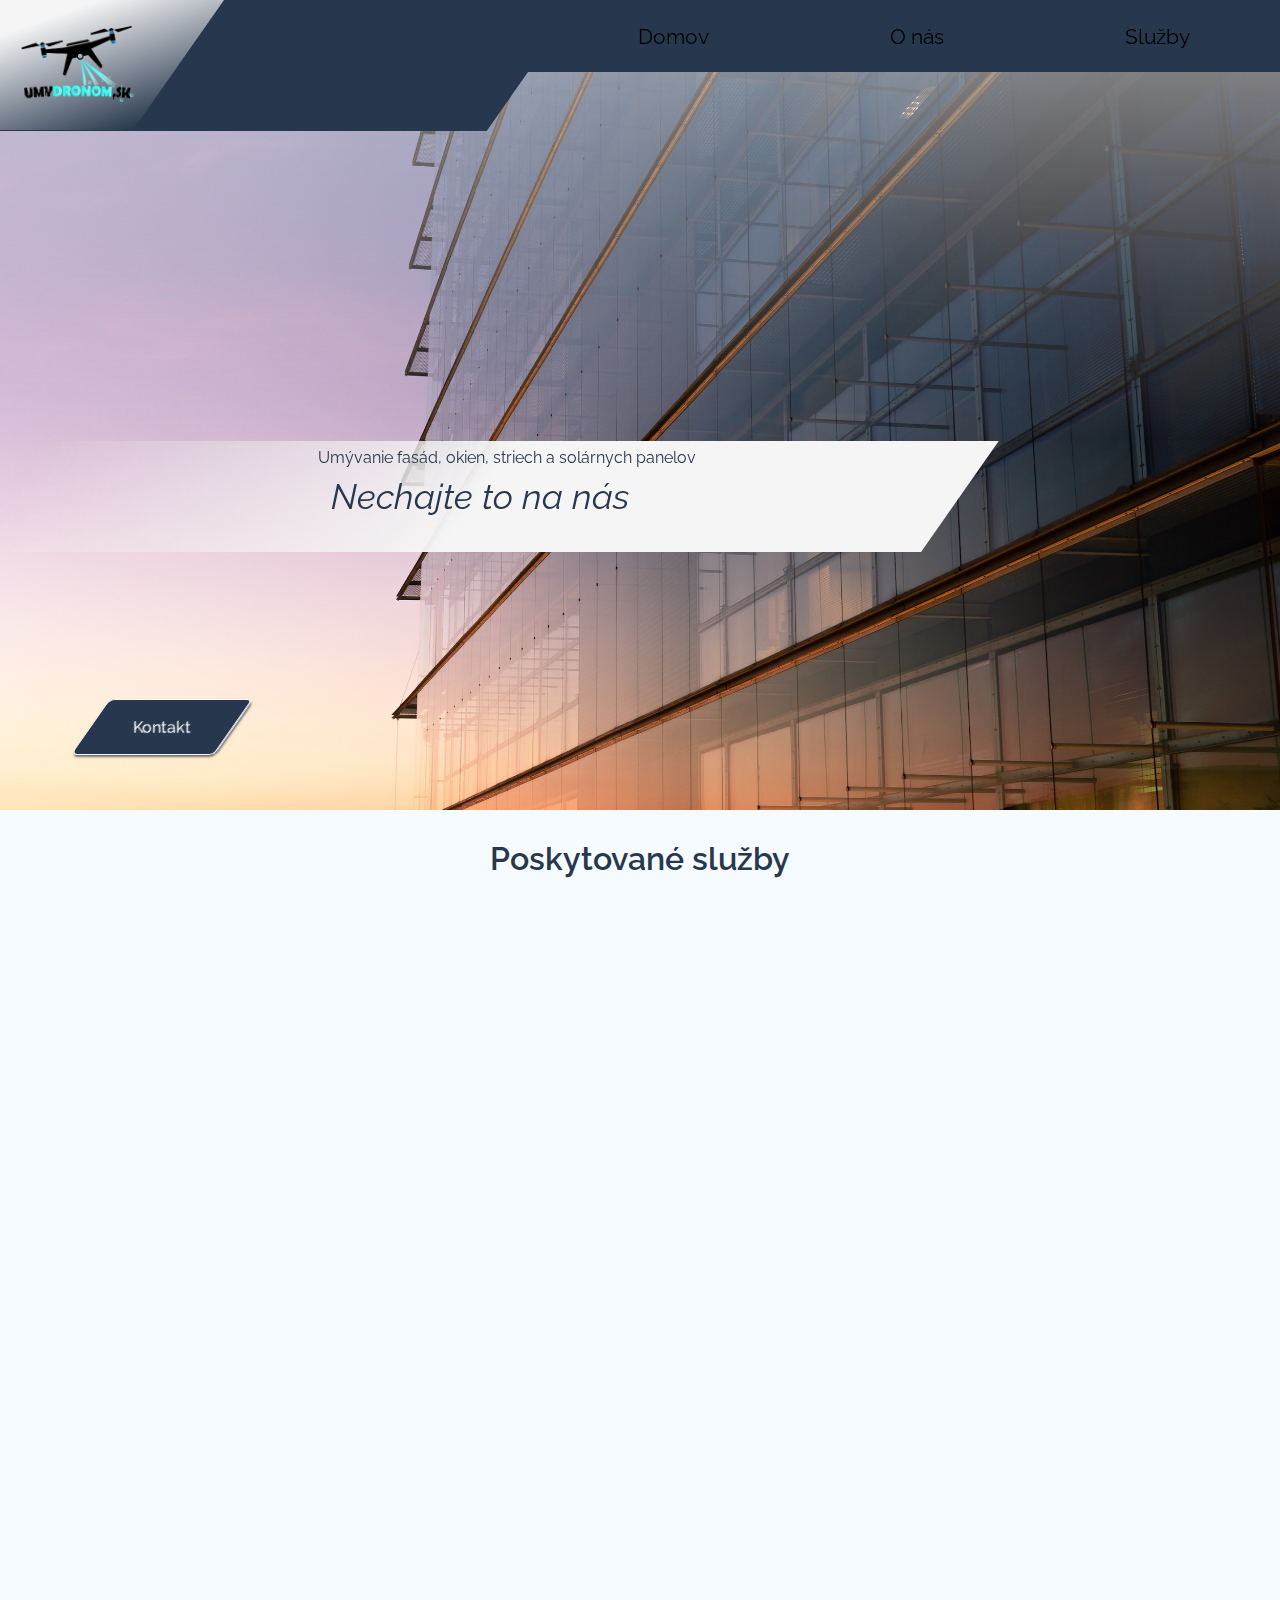
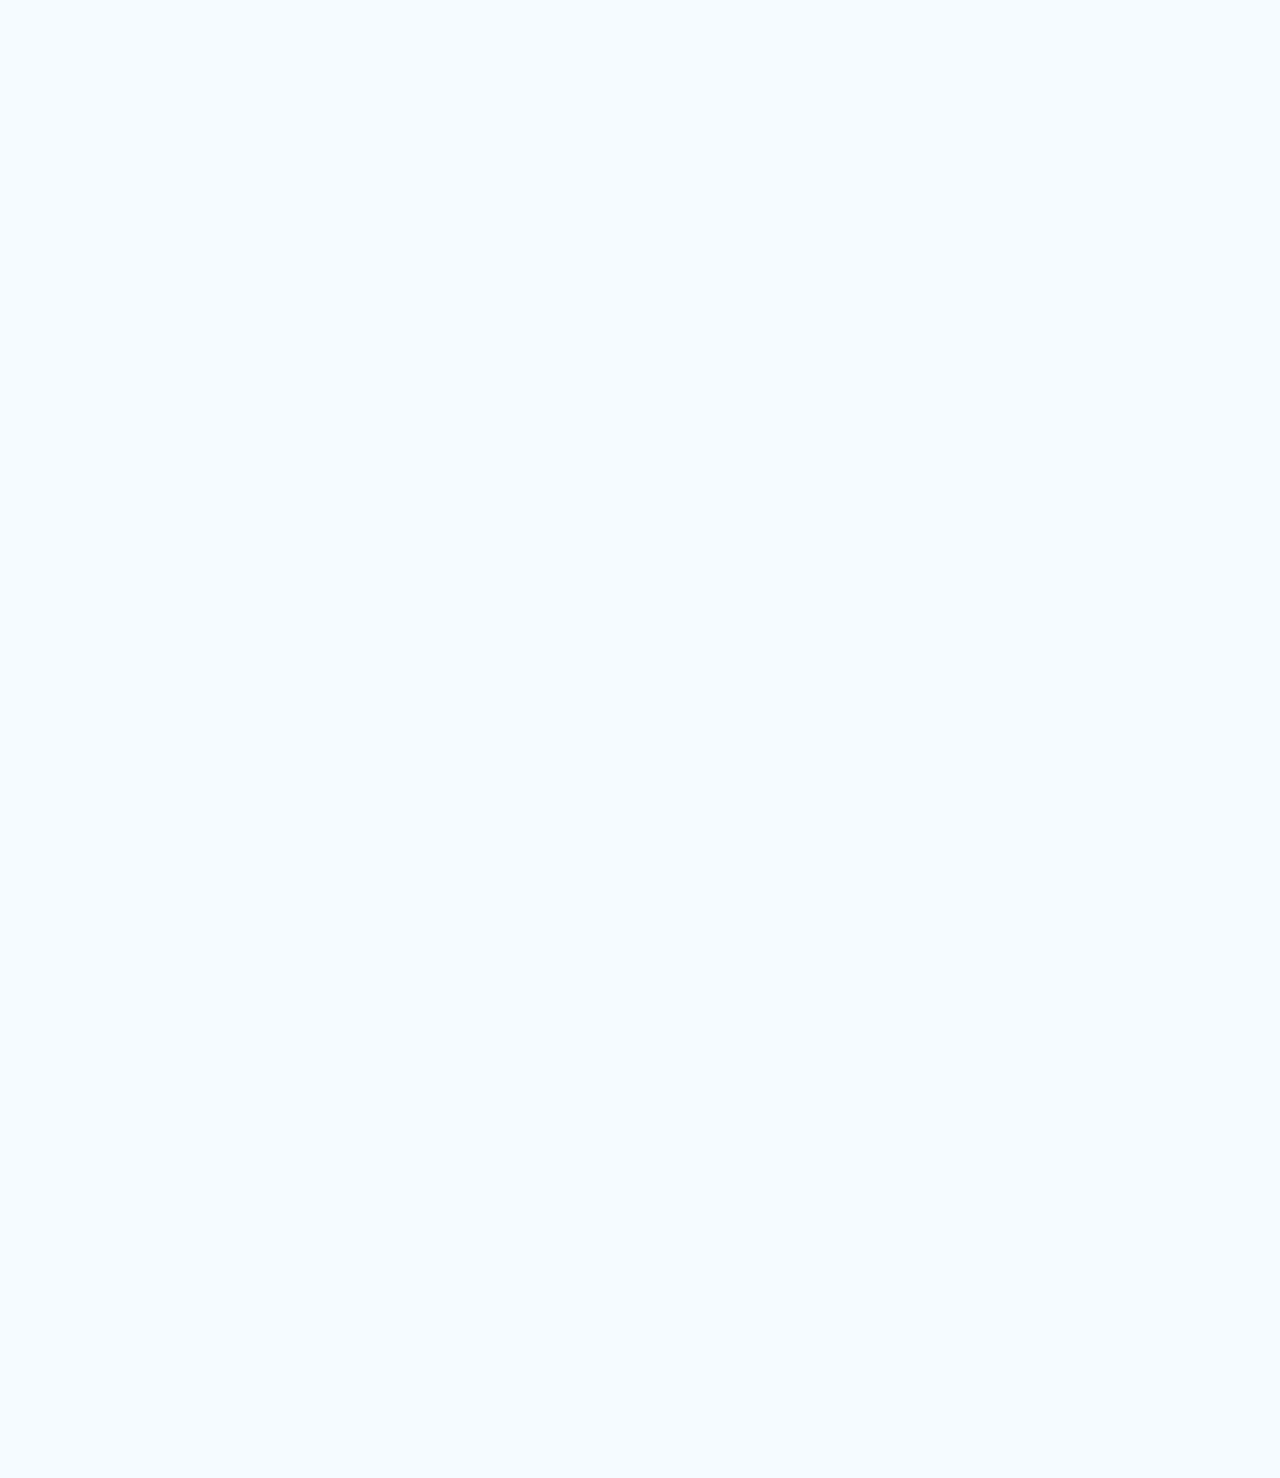
==== index.html @ 16853d34 "minor changes" ====
<!DOCTYPE html>
<html lang="en">
    <head>
        <!-- Google Tag Manager -->
        <script>
            (function (w, d, s, l, i) {
                w[l] = w[l] || [];
                w[l].push({
                    "gtm.start": new Date().getTime(),
                    event: "gtm.js",
                });
                var f = d.getElementsByTagName(s)[0],
                    j = d.createElement(s),
                    dl = l != "dataLayer" ? "&l=" + l : "";
                j.async = true;
                j.src = "https://www.googletagmanager.com/gtm.js?id=" + i + dl;
                f.parentNode.insertBefore(j, f);
            })(window, document, "script", "dataLayer", "GTM-W7JN4QQ9");
        </script>
        <!-- End Google Tag Manager -->

        <meta charset="UTF-8" />
        <meta
            name="viewport"
            content="width=device-width, initial-scale=1.0, viewport-fit=cover"
        />
        <meta name="author" content="Mykyno" />
        <meta name="description" content="The official umydronom.sk website" />
        <meta name="”format-detection”" content='”telephone"="no”' />
        <title>umydronom.sk</title>
        <link
            rel="icon"
            type="image/png"
            sizes="32x32"
            href="./Icons/favicon-32x32.png"
        />
        <link rel="stylesheet" href="styles/shared.prod.css" />
        <link rel="stylesheet" href="styles/main.prod.css" />
        <script src="js/main.js" defer></script>
    </head>

    <body>
        <!-- Google Tag Manager (noscript) -->
        <noscript
            ><iframe
                src="https://www.googletagmanager.com/ns.html?id=GTM-W7JN4QQ9"
                height="0"
                width="0"
                style="display: none; visibility: hidden"
            ></iframe
        ></noscript>
        <!-- End Google Tag Manager (noscript) -->

        <div class="backdrop"></div>
        <div class="mobile-nav">
            <ul class="mobile-nav__ul">
                <li>
                    <a class="active-script" href="index.html">Domov</a>
                </li>
                <li>
                    <a href="about.html">O nás</a>
                </li>
                <li>
                    <a href="services.html">Služby</a>
                </li>
            </ul>
        </div>

        <header class="header">
            <div class="header__line"></div>

            <a href="index.html" class="header__logo-container">
                <img
                    src="./Icons/umydronom-original-icon_500x323.png"
                    alt="Logo"
                    width="500"
                    height="323"
                />
            </a>

            <div class="header__nav-container">
                <div class="header__squeege-container">
                    <img
                        src="./Icons/squeege-icon_512x512.png"
                        alt="squeege animation"
                        width="512"
                        height="512"
                    />
                </div>

                <!-- Main navigation -->
                <nav class="header__nav">
                    <ul class="header__ul">
                        <li>
                            <a class="active-script" href="index.html">Domov</a>
                        </li>
                        <li>
                            <a href="about.html">O nás</a>
                        </li>
                        <li>
                            <a href="services.html">Služby</a>
                        </li>
                    </ul>
                </nav>

                <!-- Hamburger button -->
                <button
                    id="hb-btn"
                    class="hb-btn no-select"
                    onclick="openMobileNav(); openModal();"
                >
                    <span class="hb-btn__line"></span>
                    <span class="hb-btn__line"></span>
                    <span class="hb-btn__line"></span>
                </button>
            </div>
        </header>

        <section class="hero__container">
            <img
                src="./Images/hero-img_2200x1442.jpg"
                alt="Glass architecture"
                width="2200"
                height="1442"
            />

            <div class="hero__slogan">
                <span>Umývanie fasád, okien, striech a solárnych panelov</span>
                <p>Nechajte to na nás</p>
            </div>

            <button class="button button--hero" onclick="scrollToContact()">
                <p>Kontakt</p>
            </button>
        </section>

        <main>
            <section id="service" class="service__container">
                <p class="service__title service__title--main">
                    Poskytované služby
                </p>

                <div class="service__box">
                    <p class="service__title">Umývanie okien</p>
                    <img
                        class="service__icon"
                        src="./Icons/window-icon_512x512.png"
                        alt="Window icon"
                        width="512"
                        height="512"
                    />
                    <a
                        href="services.html#services-window"
                        class="service__description"
                    >
                        Viac &raquo;
                    </a>
                </div>

                <div class="breakup-line"></div>

                <div class="service__box">
                    <p class="service__title">Umývanie fasád</p>
                    <img
                        class="service__icon"
                        src="./Icons/office-icon_512x512.png"
                        alt="Building icon"
                        width="512"
                        height="512"
                    />
                    <a
                        href="services.html#services-facade"
                        class="service__description"
                        >Viac &raquo;</a
                    >
                </div>

                <div class="breakup-line"></div>

                <div class="service__box">
                    <p class="service__title">Umývanie striech</p>
                    <img
                        class="service__icon"
                        src="./Icons/roof_icon_512x512.png"
                        alt="Roof icon"
                        width="512"
                        height="512"
                    />
                    <a
                        href="services.html#services-roof"
                        class="service__description"
                        >Viac &raquo;</a
                    >
                </div>

                <div class="breakup-line"></div>

                <div class="service__box">
                    <p class="service__title">Umývanie solárnych panelov</p>
                    <img
                        class="service__icon"
                        src="./Icons/solar-panel_icon_512x512.png"
                        alt="Solar-panel icon"
                        width="512"
                        height="512"
                    />
                    <a
                        href="services.html#services-solar"
                        class="service__description"
                        >Viac &raquo;</a
                    >
                </div>
            </section>

            <section class="drone-washing">
                <p class="drone-washing__title">Umývanie dronom</p>
                <p class="drone-washing__description">
                    Doteraz bolo čistenie výškových okien a fasád vykonávané len
                    profesionálnymi upratovacími firmami, ktoré sa špecializujú
                    na zlaňovanie, skylifty a pre menšie budovy majú
                    implementované drahé lešenia alebo používajú výložníky alebo
                    iné zdvíhacie zariadenia.

                    <br />
                    <br />

                    S inováciou a vývojom tohto riešenia pomocou dronov sa
                    eliminuje potreba zlaňovania s lanovým prístupom a výťahmi,
                    čo z neho robí bezpečnejšie, efektívnejšie a nákladovo
                    prijatelnejšie riešenie ako tradičné metódy.
                </p>
            </section>

            <section class="drone-washing-advantages">
                <p class="drone-washing-advantages__title">
                    Výhody použitia pracovného dronu
                </p>

                <ul>
                    <li>
                        <img src="./Icons/check-mark-icon_512x512.png" />
                        <p>
                            Rýchle a efektívne, 5-10 krát rýchlejšie ako
                            tradičné metódy
                        </p>
                    </li>
                    <li>
                        <img src="./Icons/check-mark-icon_512x512.png" />
                        <p>Ľahší prístup do ťažko dostupných oblastí</p>
                    </li>
                    <li>
                        <img src="./Icons/check-mark-icon_512x512.png" />
                        <p>Bezpečnejšie a spoľahlivejšie</p>
                    </li>
                    <li>
                        <img src="./Icons/check-mark-icon_512x512.png" />
                        <p>
                            Na prístup nie je potrebné žiadne výškové vybavenie
                        </p>
                    </li>
                    <li>
                        <img src="./Icons/check-mark-icon_512x512.png" />
                        <p>Bezkontaktné riešenie</p>
                    </li>
                </ul>
            </section>

            <section id="contact" class="contact">
                <p class="contact__title">Kontakt</p>

                <p class="contact__intro">
                    Ak ste vlastníkom budovy, developerom, správcom budov,
                    upratovacou spoločnosťou so zmluvami alebo potrebami na
                    čistenie okien a hľadáte spôsob, ako znížiť náklady a
                    vytvoriť bezpečnejší spôsob vykonávania tejto služby, potom
                    máme pre vás riešenie.

                    <br />
                    <br />

                    Naša spoločnosť má mnoho spôsobov, ako môžeme túto službu
                    poskytovať priamo a nepriamo. Či už ste priamy klient, ktorý
                    hľadá jednorazovú službu, stavebná spoločnosť, ktorá hľadá
                    dlhodobejšie zmluvy na dobu určitú, developer a vlastník
                    budovy, ktorí chcú znížiť náklady, alebo ste len zvedaví a
                    chcete túto technológiu preskúmať, aby ste zistili, ako ju
                    možno zlepšiť.Kontaktujte nás a veľmi radi pomôžeme nájsť
                    najlepšie nákladovo efektívne a bezpečnejšie riešenie vašich
                    potrieb.
                </p>

                <div class="horizontal-breakup-line"></div>

                <div class="contact__container">
                    <div class="contact__box">
                        <!-- <p class="contact__subtitle">Kontakné informácie</p> -->
                        <div class="contact__info-box">
                            <img
                                class="contact__icon"
                                src="./Icons/phone-icon_512x512png.png"
                                alt="Phone icon"
                                width="512"
                                height="512"
                            />
                            <a href="tel:0917785144">Mobil: 0917785144</a>
                            <br />
                            <a href="tel:0904797516">Mobil: 0904797516</a>
                        </div>
                        <div class="contact__info-box">
                            <img
                                class="contact__icon"
                                src="./Icons/email-icon_512x512.png"
                                alt="Email icon"
                                width="512"
                                height="512"
                            />
                            <a href="mailto: umydronom@gmail.com"
                                >Email: umydronom@gmail.com</a
                            >
                        </div>
                    </div>

                    <div class="breakup-line"></div>

                    <div class="contact__box contact__box--form">
                        <p class="contact__subtitle">Napíšte nám</p>

                        <form
                            class="form"
                            action="https://data.endpoint.space/clri4epht003208jnf3clt6vj"
                            method="POST"
                        >
                            <div class="form__box">
                                <label for="email" class="contact__label"
                                    >Email:</label
                                >

                                <input
                                    type="email"
                                    name="User's email"
                                    autocomplete="Empty-email"
                                    id="email"
                                    class="contact__input"
                                    placeholder="Vaša emailová adresa"
                                    required
                                />

                                <input
                                    type="hidden"
                                    name="_next"
                                    value="https://www.umydronom.sk/thankyou.html"
                                />
                            </div>

                            <div class="form__box">
                                <label for="message" class="contact__label"
                                    >Obsah správy:</label
                                >

                                <textarea
                                    name="User's message"
                                    autocomplete="Empty-message"
                                    id="message"
                                    class="form__textarea"
                                    cols="20"
                                    rows="10"
                                    placeholder="Vaša správa"
                                ></textarea>
                            </div>

                            <div class="button__box">
                                <button
                                    onclick="printContactMessage()"
                                    class="form__button"
                                    type="submit"
                                >
                                    Odoslať
                                </button>
                            </div>
                        </form>
                    </div>
                </div>
            </section>
        </main>
        <footer class="footer__container">
            <div class="footer__box">
                <div class="footer__logo-container">
                    <a>
                        <img
                            src="./Icons/umydronom-no-text-icon_500x323.png"
                            alt="Logo"
                            width="500"
                            height="323"
                            class="footer__logo"
                        />
                    </a>
                </div>

                <div class="footer__nav">
                    <p class="footer__title">Umydronom.sk</p>
                    <a href="index.html">Domov</a>
                    <a href="about.html">O nás</a>
                    <a href="services.html">Služby</a>
                </div>

                <div class="footer__nav">
                    <p class="footer__title">Follow us</p>
                    <a href="www.instagram.com">
                        <img
                            src="./Icons/instagram-icon_512x512.png"
                            alt="Instagram icon"
                            width="512"
                            height="512"
                            class="footer__icon"
                        />
                    </a>
                    <a href="www.facebook.com">
                        <img
                            src="./Icons/facebook-icon_512x512.png"
                            alt="Facebook icon"
                            width="512"
                            height="512"
                            class="footer__icon"
                        />
                    </a>
                </div>
            </div>

            <div class="horizontal-breakup-line"></div>

            <div class="footer__copyright">
                <p>Umydronom.sk 2024</p>
            </div>
        </footer>
    </body>
</html>
---- styles/shared.prod.css ----
/*
* Prefixed by https://autoprefixer.github.io
* PostCSS: v8.4.14,
* Autoprefixer: v10.4.7
* Browsers: last 4 version 
*/

/* Raleway font */
@import url("https://fonts.googleapis.com/css2?family=Poppins:ital,wght@0,300;0,400;0,500;1,300;1,400;1,500&family=Raleway:ital,wght@0,100;0,200;0,300;0,400;0,500;0,600;0,700;0,800;0,900;1,100;1,200;1,300;1,400;1,500;1,600;1,700;1,800;1,900&display=swap");
/* Montserrat font */
@import url("https://fonts.googleapis.com/css2?family=Montserrat:ital,wght@0,100;0,200;0,300;0,400;0,500;0,600;0,700;0,800;0,900;1,100;1,200;1,300;1,400;1,500;1,600;1,700;1,800;1,900&family=Poppins:ital,wght@0,300;0,400;0,500;1,300;1,400;1,500&display=swap");

/* || RESET */

* {
    margin: 0;
    padding: 0;
    -webkit-box-sizing: border-box;
    box-sizing: border-box;
}

html {
    scroll-behavior: smooth;
    position: relative;
    height: 100%;
    width: 100%;
    font-family: "Raleway", sans-serif;
    color: var(--F-COLOUR);
    overflow-x: hidden;
    overflow-y: scroll;
    padding: env(safe-area-inset-top) env(safe-area-inset-right)
        env(safe-area-inset-bottom) env(safe-area-inset-left);
}

body {
    overflow-y: scroll;
    overflow-x: hidden;
    width: 100%;
    height: 100%;
    background-color: var(--BG-BLUE-BT-COLOUR);
}

img {
    display: block; /* removes small space under the image (default) */
    max-width: 100%;
    max-height: auto;
}

input,
button,
textarea {
    font: inherit;
    border-radius: 0px;
}

a {
    text-decoration: none;
    color: var(--BG-DK-COLOUR);
}

/* || UTILITY */

/* Removes default buttons' effect behaviour */
.no-select {
    -webkit-tap-highlight-color: transparent;
}
.no-select:focus {
    outline: none !important;
}

.active {
    display: block;
}

.blink_me {
    -webkit-animation: blinker 3s linear infinite;
    animation: blinker 3s linear infinite;
}

.active-script {
    /* color: rgb(52, 46, 46) !important; */
    /* font-weight: 500; */
    border-bottom: 1px solid var(--BG-DK-COLOUR);
}

.flex-box {
    width: 100%;
    display: -webkit-box;
    display: -ms-flexbox;
    display: flex;
    -ms-flex-wrap: wrap;
    flex-wrap: wrap;
    -ms-flex-pack: distribute;
    justify-content: space-around;
    -webkit-box-align: center;
    -ms-flex-align: center;
    align-items: center;
    padding: var(--PS-L) 0;
    background-color: var(--BG-BLUE-BT-COLOUR);
    font-size: var(--FS-XM);
}

.welcome-container {
    display: -webkit-box;
    display: -ms-flexbox;
    display: flex;
    -webkit-box-orient: vertical;
    -webkit-box-direction: normal;
    -ms-flex-direction: column;
    flex-direction: column;
    -webkit-box-pack: center;
    -ms-flex-pack: center;
    justify-content: center;
    -webkit-box-align: center;
    -ms-flex-align: center;
    align-items: center;
    padding: calc(var(--HEADER-BOTTOM-HEIGHT) + 4rem) 0
        calc(var(--HEADER-BOTTOM-HEIGHT) + 1rem) 0;
    min-height: 12rem;
    background-color: var(--BG-BLUE-BT-COLOUR);
}

.welcome-title {
    max-width: 25rem;
    font-size: var(--FS-L);
    text-align: center;
    margin-bottom: 1rem;
}

.welcome-container p {
    display: -webkit-box;
    display: -ms-flexbox;
    display: flex;
    -webkit-box-align: center;
    -ms-flex-align: center;
    align-items: center;
    -webkit-box-pack: center;
    -ms-flex-pack: center;
    justify-content: center;
    max-width: 45rem;
    width: 90%;
    text-align: center;
    min-height: 3.5rem;
    line-height: 1.7rem;
}

/* Break-up Line between elements */
.breakup-line {
    width: 80%;
    height: 1px;
    background-color: rgb(197, 197, 197);
}

.horizontal-breakup-line {
    width: 80%;
    height: 1px;
    background-color: rgb(145, 144, 144);
}

.checked {
    color: orange;
}

@media (min-width: 40rem) {
    .breakup-line {
        border-right: 1px solid rgb(197, 197, 197);
        width: 1px;
        height: 10rem;
    }

    .welcome-container {
        padding: clamp(4.75rem, 5vw + 3rem, 7.5rem) 0
            clamp(2.5rem, 3vw + 1.5rem, 6.5rem) 0;
    }
}

/* @media  */
/* || VARIABLES */
:root {
    /* COLOURS */
    --BG-DK-COLOUR: #27374d; /* background dark colour */
    --BG-BLUE-BT-COLOUR: #f5fbff; /* background bright colour */
    --BG-BT-COLOUR: whitesmoke; /* background bright colour */
    --HBL-COLOUR: #27374d; /* hamburger button lines colour*/
    --F-COLOUR: #27374d; /* Font colour */

    /* FONTS */
    --FS-RESPONSIVE: clamp(
        1rem,
        0.9vw + 0.65rem,
        1.313rem
    ); /* Font size */ /*mp(1rem, 0.9vw + 0.6rem, 1.313rem);*/
    --FS-XL: 2.2rem;
    --FS-L: 2rem;
    --FS-MM: 1.4rem;
    --FS-M: 1.2rem;
    --FS-XM: 1rem;
    --FS-XXM: 0.8rem;
    --FS-XXXM: 0.7rem;

    /* MARGINS */
    --MS-M: 1rem;
    --MS-XM: 1.5rem;
    --MS-L: 2rem;
    --MS-XL: 2.5rem;
    --MS-XXL: 3rem;
    /* PADDINGS */
    --PS-M: 1rem;
    --PS-XM: 1.5rem;
    --PS-L: 2rem;
    --PS-XL: 2.5rem;
    --PS-XXL: 3rem;

    /* BUTTONS */
    --HBH: 2.5rem; /* Hamburger button size */
    --HBW: 4rem; /* Hamburger button width */

    /* LINES */
    --LINES-MARGIN: calc(0.09 * var(--HBH));
    --HBLS: 2rem; /* Hamburger lines size */

    /* ANGLES */
    --SKEW-ANGLE-NEGATIVE: -35deg;
    --SKEW-ANGLE-POSITIVE: 35deg;

    /* HEADER */
    --HEADER-TOP-HEIGHT: 3.75rem; /*clamp(3.625rem, 3vw + 2.75rem, 4.5rem);*/
    --HEADER-BOTTOM-HEIGHT: calc(0.8 * var(--HEADER-TOP-HEIGHT));
    --HEADER-HEIGHT: calc(
        var(--HEADER-TOP-HEIGHT) + var(--HEADER-BOTTOM-HEIGHT)
    );

    /* SQUEEGE */
    --CENTER-SQUEEGE: calc(var(--HEADER-TOP-HEIGHT) * 0.01);

    /* BREAKING POINTS */
    --WBP-S: 30rem; /* width breaking point */
    --WBP-XL: 80rem;
}

/* || HEADER */
.header {
    display: -webkit-box;
    display: -ms-flexbox;
    display: flex;
    width: 100%;
    background-color: var(--BG-DK-COLOUR);
    -webkit-box-pack: right;
    -ms-flex-pack: right;
    justify-content: right;
    -webkit-box-align: center;
    -ms-flex-align: center;
    align-items: center;
    height: var(--HEADER-TOP-HEIGHT);
    position: relative;
    z-index: 120;
    /* background-image: linear-gradient(
        150deg,
        var(--BGCOLOUR),
        var(--BGCOLOUR),
        rgba(245, 245, 245, 0.892)
    ); */
}

/* Bottom part of the header */
.header::before {
    content: "";
    top: var(--HEADER-TOP-HEIGHT);
    left: 0;
    height: var(--HEADER-BOTTOM-HEIGHT);
    width: 70%;
    background-color: var(--BG-DK-COLOUR);
    -webkit-transform-origin: top left;
    -ms-transform-origin: top left;
    transform-origin: top left;
    -webkit-transform: skew(var(--SKEW-ANGLE-NEGATIVE));
    -ms-transform: skew(var(--SKEW-ANGLE-NEGATIVE));
    transform: skew(var(--SKEW-ANGLE-NEGATIVE));
    position: absolute;
    z-index: 0;
    outline: 2px solid var(--BG-DK-COLOUR);
    outline-offset: -1px;
}

/* Line accros the navigation */
.header__line {
    width: 100%;
    height: 2px;
    top: calc((var(--HEADER-TOP-HEIGHT) + (var(--HBH))) / 2);
    right: 0;
    position: absolute;
    background-image: -o-linear-gradient(
        300deg,
        var(--BG-DK-COLOUR),
        var(--BG-BT-COLOUR)
    );
    background-image: linear-gradient(
        150deg,
        var(--BG-DK-COLOUR),
        var(--BG-BT-COLOUR)
    );
}

.header__logo-container {
    display: -webkit-box;
    display: -ms-flexbox;
    display: flex;
    position: absolute;
    -webkit-box-pack: center;
    -ms-flex-pack: center;
    justify-content: center;
    -webkit-box-align: center;
    -ms-flex-align: center;
    align-items: center;
    top: 0;
    left: 0;
    width: max(35%, 10rem);
    height: var(--HEADER-HEIGHT);
    background-color: --BG-BT-COLOUR;
    -webkit-transform: skew(var(--SKEW-ANGLE-NEGATIVE));
    -ms-transform: skew(var(--SKEW-ANGLE-NEGATIVE));
    transform: skew(var(--SKEW-ANGLE-NEGATIVE));
    -webkit-transform-origin: top left;
    -ms-transform-origin: top left;
    transform-origin: top left;
    background-image: -o-linear-gradient(
        295deg,
        var(--BG-BT-COLOUR) 20%,
        var(--BG-DK-COLOUR)
    );
    background-image: linear-gradient(
        155deg,
        var(--BG-BT-COLOUR) 20%,
        var(--BG-DK-COLOUR)
    );
    z-index: 1;
    /* border: 2px solid whitesmoke; */
}

.header__logo-container a {
    width: 60%;
    height: 60%;
}

.header__logo-container img {
    padding-left: 10%;
    width: 60%;
    height: 60%;
    -webkit-transform: skew(var(--SKEW-ANGLE-POSITIVE));
    -ms-transform: skew(var(--SKEW-ANGLE-POSITIVE));
    transform: skew(var(--SKEW-ANGLE-POSITIVE));
}

.header__nav-container {
    display: -webkit-box;
    display: -ms-flexbox;
    display: flex;
    -webkit-box-pack: end;
    -ms-flex-pack: end;
    justify-content: flex-end;
    -webkit-box-align: center;
    -ms-flex-align: center;
    align-items: center;
    background-color: var(--BG-BT-COLOUR);
    width: 29.5%;
    height: var(--HBH);
    position: relative;
    font-size: var(--FS-RESPONSIVE);
}

/* Creates skew effect on the left side of the container */
.header__nav-container::after {
    content: "";
    background-color: var(--BG-DK-COLOUR);
    position: absolute;
    top: -2px;
    height: calc(var(--HBH) + 2px);
    width: 2.5rem;
    left: -2.5rem;
    -webkit-transform: skew(var(--SKEW-ANGLE-NEGATIVE));
    -ms-transform: skew(var(--SKEW-ANGLE-NEGATIVE));
    transform: skew(var(--SKEW-ANGLE-NEGATIVE));
    -webkit-transform-origin: bottom left;
    -ms-transform-origin: bottom left;
    transform-origin: bottom left;
}

.header__nav {
    display: -webkit-box;
    display: -ms-flexbox;
    display: flex;
    width: 100%;
    padding-left: 1rem;
}

.header__squeege-container {
    position: absolute;
    display: none;
    top: -10rem;
    height: 100%;
    z-index: 1;

    /* HERE */
}

.header__squeege-container img {
    height: 100%;
    -webkit-transform: rotate(225deg);
    -ms-transform: rotate(225deg);
    transform: rotate(225deg);
}

.header__ul {
    display: none;
    width: 100%;
    list-style-type: none;
    -webkit-box-align: center;
    -ms-flex-align: center;
    align-items: center;
    -ms-flex-pack: distribute;
    justify-content: space-around;
}

.header__ul a {
    color: black;
    text-decoration: none;
}

.header__ul a:hover,
.header__ul a:active {
    color: rgb(101, 100, 100);
}

@media (orientation: landscape) {
    html {
        width: 100%;
    }
    body {
        -webkit-text-size-adjust: 100%;
        -ms-text-size-adjust: 100%;
    }
}

@media (min-width: 30rem) {
    :root {
        --HBH: 2.5rem;
    }

    .header::before {
        width: 41.2%;
    }

    /* Line accros the navigation */
    .header__line {
        background-image: -o-linear-gradient(
            300deg,
            var(--BG-DK-COLOUR),
            var(--BG-BT-COLOUR),
            var(--BG-BT-COLOUR)
        );
        background-image: linear-gradient(
            150deg,
            var(--BG-DK-COLOUR),
            var(--BG-BT-COLOUR),
            var(--BG-BT-COLOUR)
        );
        -webkit-animation: lineAppearingEffect 1s 3s forwards;
        animation: lineAppearingEffect 1s 3s forwards;
        opacity: 0;
    }

    .header__logo-container {
        width: max(16%, 10rem);
    }

    .header__nav-container {
        background-color: var(--BG-DK-COLOUR-COLOUR);
        width: 58.5%;
        -webkit-animation: squeegeeCleaningEffect 2s 1s forwards;
        animation: squeegeeCleaningEffect 2s 1s forwards;
    }

    .header__squeege-container {
        display: block;
        height: 3rem;
        width: 3rem;
        -webkit-animation: squeegeMovement 2s 1s;
        animation: squeegeMovement 2s 1s;
    }

    .header__ul {
        display: -webkit-box;
        display: -ms-flexbox;
        display: flex;
    }

    .header__nav-container--bright {
        background-color: whitesmoke;
    }
}

@media (min-width: 80rem) {
    :root {
        --HEADER-TOP-HEIGHT: 4.5rem;
    }

    .header__squeege-container {
        height: 3.5rem;
        width: 3.5rem;
    }

    .header__logo-container {
        width: max(13%, 14rem);
    }
}

/* || HAMBURGER MENU */
.hb-btn {
    right: 0.5rem;
    position: relative;
    display: -webkit-box;
    display: -ms-flexbox;
    display: flex;
    -webkit-box-orient: vertical;
    -webkit-box-direction: normal;
    -ms-flex-direction: column;
    flex-direction: column;
    width: var(--HBW);
    height: var(--HBH);
    background: var(--BG-BT-COLOUR);
    -webkit-box-pack: center;
    -ms-flex-pack: center;
    justify-content: center;
    -webkit-box-align: center;
    -ms-flex-align: center;
    align-items: center;
    border: none;
    cursor: pointer;
}

/* Styling the hamburger button lines */
.hb-btn__line {
    display: block;
    border-radius: 2rem;
    background-color: var(--HBL-COLOUR);
    height: 0.25rem;
    width: 90%;
    margin: var(--LINES-MARGIN) 0;
    opacity: 1;
    -webkit-transition: opacity 0.3s, height 0.3s, -webkit-transform 0.3s;
    transition: opacity 0.3s, height 0.3s, -webkit-transform 0.3s;
    -o-transition: transform 0.3s, opacity 0.3s, height 0.3s;
    transition: transform 0.3s, opacity 0.3s, height 0.3s;
    transition: transform 0.3s, opacity 0.3s, height 0.3s,
        -webkit-transform 0.3s;
}

/* Hamburger button lines animation */
.hb-btn--active .hb-btn__line:first-child {
    -webkit-transform: translate(0, 0.7rem) rotate(45deg);
    -ms-transform: translate(0, 0.7rem) rotate(45deg);
    transform: translate(0, 0.7rem) rotate(45deg);
    width: 100%;
    -webkit-transition: -webkit-transform 0.3s;
    transition: -webkit-transform 0.3s;
    -o-transition: transform 0.3s;
    transition: transform 0.3s;
    transition: transform 0.3s, -webkit-transform 0.3s;
}

.hb-btn--active .hb-btn__line:nth-child(2) {
    opacity: 0;
    -webkit-transition: opacity 0.2s;
    -o-transition: opacity 0.2s;
    transition: opacity 0.2s;
}

.hb-btn--active .hb-btn__line:last-child {
    -webkit-transform: translate(0, -0.7rem) rotate(-45deg);
    -ms-transform: translate(0, -0.7rem) rotate(-45deg);
    transform: translate(0, -0.7rem) rotate(-45deg);
    width: 100%;
    -webkit-transition: -webkit-transform 0.3s;
    transition: -webkit-transform 0.3s;
    -o-transition: transform 0.3s;
    transition: transform 0.3s;
    transition: transform 0.3s, -webkit-transform 0.3s;
}

@media (min-width: 30rem) {
    .hb-btn {
        display: none;
    }
}

/* || MODAL */
.backdrop {
    position: fixed;
    display: none;
    opacity: 0.7;
    width: 100vw;
    height: 100vh;
    z-index: 10;
    background-color: rgb(40, 39, 39);
}

/* || MOBILE NAVIGATION */
.mobile-nav {
    display: none;
    position: absolute;
    -webkit-box-pack: center;
    -ms-flex-pack: center;
    justify-content: center;
    -webkit-box-align: center;
    -ms-flex-align: center;
    align-items: center;
    width: 70%;
    height: 100%;
    background-color: whitesmoke;
    z-index: 200;
}

.mobile-nav__ul {
    display: -webkit-box;
    display: -ms-flexbox;
    display: flex;
    width: 100%;
    height: 30%;
    -webkit-box-orient: vertical;
    -webkit-box-direction: normal;
    -ms-flex-direction: column;
    flex-direction: column;
    -webkit-box-align: center;
    -ms-flex-align: center;
    align-items: center;
    -ms-flex-pack: distribute;
    justify-content: space-around;
    list-style-type: none;
}

.mobile-nav__ul a {
    color: black;
    text-decoration: none;
}

/* || ANIMATIONS */

.stop-animation {
    -webkit-animation: none !important;
    animation: none !important;
    opacity: 1;
}

@-webkit-keyframes squeegeMovement {
    0% {
        top: var(--CENTER-SQUEEGE);
        right: 0;
        -webkit-transform: rotate(185deg);
        transform: rotate(185deg);
    }

    25% {
        top: var(--CENTER-SQUEEGE);
        right: 35%;
        -webkit-transform: rotate(185deg);
        transform: rotate(185deg);
    }

    50% {
        top: var(--CENTER-SQUEEGE);
        right: 70%;
        -webkit-transform: rotate(185deg);
        transform: rotate(185deg);
    }

    75% {
        top: var(--CENTER-SQUEEGE);
        right: 90%;
        -webkit-transform: rotate(185deg);
        transform: rotate(185deg);
    }

    80% {
        top: var(--CENTER-SQUEEGE);
        right: 90%;
        -webkit-transform: rotate(135deg);
        transform: rotate(135deg);
        opacity: 1;
    }

    90% {
        top: var(--CENTER-SQUEEGE);
        right: 90%;
        -webkit-transform: rotate(90deg);
        transform: rotate(90deg);
        opacity: 1;
    }

    100% {
        top: var(--CENTER-SQUEEGE);
        right: 90%;
        -webkit-transform: rotate(90deg);
        transform: rotate(90deg);
        opacity: 0.5;
    }
}

@keyframes squeegeMovement {
    0% {
        top: var(--CENTER-SQUEEGE);
        right: 0;
        -webkit-transform: rotate(185deg);
        transform: rotate(185deg);
    }

    25% {
        top: var(--CENTER-SQUEEGE);
        right: 35%;
        -webkit-transform: rotate(185deg);
        transform: rotate(185deg);
    }

    50% {
        top: var(--CENTER-SQUEEGE);
        right: 70%;
        -webkit-transform: rotate(185deg);
        transform: rotate(185deg);
    }

    75% {
        top: var(--CENTER-SQUEEGE);
        right: 90%;
        -webkit-transform: rotate(185deg);
        transform: rotate(185deg);
    }

    80% {
        top: var(--CENTER-SQUEEGE);
        right: 90%;
        -webkit-transform: rotate(135deg);
        transform: rotate(135deg);
        opacity: 1;
    }

    90% {
        top: var(--CENTER-SQUEEGE);
        right: 90%;
        -webkit-transform: rotate(90deg);
        transform: rotate(90deg);
        opacity: 1;
    }

    100% {
        top: var(--CENTER-SQUEEGE);
        right: 90%;
        -webkit-transform: rotate(90deg);
        transform: rotate(90deg);
        opacity: 0.5;
    }
}

@-webkit-keyframes squeegeeCleaningEffect {
    0% {
        background-color: var(--BG-DK-COLOUR);
    }

    25% {
        background-image: -webkit-gradient(
            linear,
            right top,
            left top,
            color-stop(30%, var(--BG-BT-COLOUR)),
            color-stop(10%, var(--BG-DK-COLOUR))
        );
        background-image: linear-gradient(
            to left,
            var(--BG-BT-COLOUR) 30%,
            var(--BG-DK-COLOUR) 10%
        );
    }

    50% {
        background-image: -webkit-gradient(
            linear,
            right top,
            left top,
            color-stop(70%, var(--BG-BT-COLOUR)),
            color-stop(10%, var(--BG-DK-COLOUR))
        );
        background-image: linear-gradient(
            to left,
            var(--BG-BT-COLOUR) 70%,
            var(--BG-DK-COLOUR) 10%
        );
    }

    80% {
        background-image: -webkit-gradient(
            linear,
            right top,
            left top,
            color-stop(100%, var(--BG-BT-COLOUR)),
            color-stop(10%, var(--BG-DK-COLOUR))
        );
        background-image: linear-gradient(
            to left,
            var(--BG-BT-COLOUR) 100%,
            var(--BG-DK-COLOUR) 10%
        );
    }

    100% {
        background-color: whitesmoke;
    }
}

@keyframes squeegeeCleaningEffect {
    0% {
        background-color: var(--BG-DK-COLOUR);
    }

    25% {
        background-image: -webkit-gradient(
            linear,
            right top,
            left top,
            color-stop(30%, var(--BG-BT-COLOUR)),
            color-stop(10%, var(--BG-DK-COLOUR))
        );
        background-image: -o-linear-gradient(
            right,
            var(--BG-BT-COLOUR) 30%,
            var(--BG-DK-COLOUR) 10%
        );
        background-image: linear-gradient(
            to left,
            var(--BG-BT-COLOUR) 30%,
            var(--BG-DK-COLOUR) 10%
        );
    }

    50% {
        background-image: -webkit-gradient(
            linear,
            right top,
            left top,
            color-stop(70%, var(--BG-BT-COLOUR)),
            color-stop(10%, var(--BG-DK-COLOUR))
        );
        background-image: -o-linear-gradient(
            right,
            var(--BG-BT-COLOUR) 70%,
            var(--BG-DK-COLOUR) 10%
        );
        background-image: linear-gradient(
            to left,
            var(--BG-BT-COLOUR) 70%,
            var(--BG-DK-COLOUR) 10%
        );
    }

    80% {
        background-image: -webkit-gradient(
            linear,
            right top,
            left top,
            color-stop(100%, var(--BG-BT-COLOUR)),
            color-stop(10%, var(--BG-DK-COLOUR))
        );
        background-image: -o-linear-gradient(
            right,
            var(--BG-BT-COLOUR) 100%,
            var(--BG-DK-COLOUR) 10%
        );
        background-image: linear-gradient(
            to left,
            var(--BG-BT-COLOUR) 100%,
            var(--BG-DK-COLOUR) 10%
        );
    }

    100% {
        background-color: whitesmoke;
    }
}

@-webkit-keyframes lineAppearingEffect {
    0% {
        opacity: 1;
        width: 0%;
    }

    25% {
        opacity: 1;
        width: 25%;
    }

    50% {
        opacity: 1;
        width: 50%;
    }

    75% {
        opacity: 1;
        width: 75%;
    }

    100% {
        opacity: 1;
        width: 100%;
    }
}

@keyframes lineAppearingEffect {
    0% {
        opacity: 1;
        width: 0%;
    }

    25% {
        opacity: 1;
        width: 25%;
    }

    50% {
        opacity: 1;
        width: 50%;
    }

    75% {
        opacity: 1;
        width: 75%;
    }

    100% {
        opacity: 1;
        width: 100%;
    }
}

@-webkit-keyframes blinker {
    50% {
        opacity: 0.6;
    }
}

@keyframes blinker {
    50% {
        opacity: 0.6;
    }
}
---- styles/main.prod.css ----
/*
* Prefixed by https://autoprefixer.github.io
* PostCSS: v8.4.14,
* Autoprefixer: v10.4.7
* Browsers: last 4 version
*/

/* || HOME HERO SECTION */

.hero__container {
    position: relative;
    display: -webkit-box;
    display: -ms-flexbox;
    display: flex;
    height: 78%;
    background-image: -webkit-gradient(
        linear,
        left top,
        left bottom,
        from(rgba(249, 249, 249, 0.494)),
        color-stop(transparent),
        to(transparent)
    );
    background-image: -o-linear-gradient(
        top,
        rgba(249, 249, 249, 0.494),
        transparent,
        transparent
    );
    background-image: linear-gradient(
        to bottom,
        rgba(249, 249, 249, 0.494),
        transparent,
        transparent
    );
}

.hero__container img {
    position: relative;
    height: 100%;
    z-index: -1;
}

.hero__slogan {
    position: absolute;
    display: -webkit-box;
    display: -ms-flexbox;
    display: flex;
    -webkit-box-pack: center;
    -ms-flex-pack: center;
    justify-content: center;
    -webkit-box-align: center;
    -ms-flex-align: center;
    align-items: center;
    width: 85%;
    height: max(15%, 5rem);
    top: 40%;
    background-image: -webkit-gradient(
        linear,
        right top,
        left top,
        from(var(--BG-BT-COLOUR)),
        color-stop(var(--BG-BT-COLOUR)),
        to(transparent)
    );
    background-image: -o-linear-gradient(
        right,
        var(--BG-BT-COLOUR),
        var(--BG-BT-COLOUR),
        transparent
    );
    background-image: linear-gradient(
        270deg,
        var(--BG-BT-COLOUR),
        var(--BG-BT-COLOUR),
        transparent
    );
    -webkit-transform: skew(var(--SKEW-ANGLE-NEGATIVE));
    -ms-transform: skew(var(--SKEW-ANGLE-NEGATIVE));
    transform: skew(var(--SKEW-ANGLE-NEGATIVE));
}

.hero__slogan span {
    position: absolute;
    width: 100%;
    text-align: center;
    top: 6%;
    -webkit-transform: skew(var(--SKEW-ANGLE-POSITIVE));
    -ms-transform: skew(var(--SKEW-ANGLE-POSITIVE));
    transform: skew(var(--SKEW-ANGLE-POSITIVE));
    font-size: var(--FS-XXM);
}

.hero__slogan p {
    -webkit-transform: skew(var(--SKEW-ANGLE-POSITIVE));
    -ms-transform: skew(var(--SKEW-ANGLE-POSITIVE));
    transform: skew(var(--SKEW-ANGLE-POSITIVE));
    font-size: var(--FS-MM);
    font-style: italic;
}

.button--hero {
    position: absolute;
    left: max(1.5rem, 5%);
    top: 85%;
    font-size: var(--FS-XXM);
    font-weight: 500;
    background-color: var(--BG-DK-COLOUR);
    color: whitesmoke;
    border: 1.5px solid whitesmoke;
    z-index: 1;
    width: 7rem;
    height: 3rem;
    -webkit-transform: skew(var(--SKEW-ANGLE-NEGATIVE));
    -ms-transform: skew(var(--SKEW-ANGLE-NEGATIVE));
    transform: skew(var(--SKEW-ANGLE-NEGATIVE));
    border-radius: 6px;
    cursor: pointer;
    text-decoration: none;
    -webkit-box-shadow: 2px 2px 2px 0 rgb(114, 112, 112);
    box-shadow: 2px 2px 2px 0 rgb(114, 112, 112);
}

/* Adding arrow sign to the button */
.button--hero:after {
    content: "→";
    position: absolute;
    color: var(--BG-DK-COLOUR);
    opacity: 0;
    top: 13px;
    right: -15px;
    -webkit-transition: 0.5s;
    -o-transition: 0.5s;
    transition: 0.5s;
    -webkit-transform: skew(var(--SKEW-ANGLE-POSITIVE));
    -ms-transform: skew(var(--SKEW-ANGLE-POSITIVE));
    transform: skew(var(--SKEW-ANGLE-POSITIVE));
    z-index: 1;
}

/* Adding white pattern to the button */
.button--hero:before {
    content: "";
    top: 0;
    right: 0px;
    height: 100%;
    width: 1px;
    position: absolute;
    background-color: whitesmoke;
    -webkit-transition: 0.5s;
    -o-transition: 0.5s;
    transition: 0.5s;
}

.button--hero:hover {
    padding-right: 24px;
    padding-left: 8px;
}

.button--hero:hover:after {
    opacity: 1;
    right: 3px;
}

.button--hero:hover:before {
    opacity: 1;
    right: 0px;
    width: 20px;
}

.button--hero p {
    -webkit-transform: skew(var(--SKEW-ANGLE-POSITIVE));
    -ms-transform: skew(var(--SKEW-ANGLE-POSITIVE));
    transform: skew(var(--SKEW-ANGLE-POSITIVE));
}

@media (min-width: 40rem) {
    .hero__container {
        height: 82%;
    }

    .hero__slogan {
        top: 50%;
        width: 75%;
    }

    .hero__slogan span {
        font-size: var(--FS-XM);
    }

    .hero__slogan p {
        font-size: var(--FS-XL);
    }

    .button--hero {
        font-size: var(--FS-XM);
        left: max(3rem, 7%);
        top: 85%;
        width: clamp(6.5rem, 2.75rem + 10vw, 9rem);
        height: clamp(3rem, 2.25rem + 2vw, 3.5rem);
    }

    .button--hero:hover:before {
        width: 30px;
    }

    .button--hero:hover:after {
        top: 17px;
        right: 10px;
    }
}

@media (orientation: landscape) and (max-height: 35rem) {
    .hero__container {
        height: 95%;
    }

    .hero__slogan {
        top: 38%;
    }

    .hero__slogan span {
        font-size: var(--FS-XXM);
    }

    .button--hero {
        top: 75%;
    }
}

/* || SERVICE SECTION */

.service__container {
    display: -webkit-box;
    display: -ms-flexbox;
    display: flex;
    -webkit-box-pack: center;
    -ms-flex-pack: center;
    justify-content: center;
    -webkit-box-align: center;
    -ms-flex-align: center;
    align-items: center;
    -ms-flex-wrap: wrap;
    flex-wrap: wrap;
    background-color: var(--BG-BLUE-BT-COLOUR);
}

.service__box {
    display: -webkit-box;
    display: -ms-flexbox;
    display: flex;
    -webkit-box-orient: vertical;
    -webkit-box-direction: normal;
    -ms-flex-direction: column;
    flex-direction: column;
    width: 90%;
    min-height: 20%;
    -webkit-box-pack: center;
    -ms-flex-pack: center;
    justify-content: center;
    -webkit-box-align: center;
    -ms-flex-align: center;
    align-items: center;
}

.service__icon {
    width: 5rem;
    height: 5rem;
}

.service__title {
    display: -webkit-inline-box;
    display: -ms-inline-flexbox;
    display: inline-flex;
    font-size: var(--FS-M);
    -webkit-box-pack: center;
    -ms-flex-pack: center;
    justify-content: center;
    -webkit-box-align: center;
    -ms-flex-align: center;
    align-items: center;
    text-align: center;
    height: 5rem;
    width: 65%;
    font-weight: 500;
}

.service__title--main {
    width: 90%;
    font-size: var(--FS-L);
    height: 6rem;
}

.service__description {
    max-width: 6rem;
    padding: var(--PS-M) 0 var(--PS-XM) 0;
    text-align: center;
    line-height: 1.5rem;
}

@media (min-width: 40rem) {
    .service__container {
        -webkit-box-orient: horizontal;
        -webkit-box-direction: normal;
        -ms-flex-direction: row;
        flex-direction: row;
    }

    .service__icon {
        width: clamp(4.5rem, 2.25rem + 6vw, 6rem);
        height: clamp(4.5rem, 2.25rem + 6vw, 6rem);
    }

    .service__box {
        width: 24%;
        margin: 0 2px;
        /* min-width: 20rem; */
        min-height: 15rem;
    }

    .service__box--intro {
        width: 90%;
    }

    .service__title {
        font-size: clamp(0.9rem, 0.45rem + 1.2vw, 1.2rem);
        font-weight: 600;
    }

    .service__title--main {
        font-size: var(--FS-L);
    }

    .service__description {
        width: 70%;
        height: 6.5rem;
        font-size: clamp(0.9rem, 0.45rem + 1.2vw, 1.2rem);
    }
}

/* || DRONE WASHING SECTION */

.drone-washing {
    padding: var(--PS-XXL) 0;
    display: -webkit-box;
    display: -ms-flexbox;
    display: flex;
    -ms-flex-wrap: wrap;
    flex-wrap: wrap;
    -webkit-box-pack: center;
    -ms-flex-pack: center;
    justify-content: center;
    -webkit-box-align: center;
    -ms-flex-align: center;
    align-items: center;
    background-color: var(--BG-DK-COLOUR);
}

.drone-washing__title {
    padding-bottom: var(--PS-L);
    text-align: center;
    font-size: var(--FS-L);
    color: white;
    width: 100%;
}

.drone-washing__description {
    width: 90%;
    text-align: center;
    color: white;
    line-height: 1.7rem;
    font-size: var(--FS-XM);
}

.drone-washing-advantages {
    padding: var(--PS-L) 0;
    display: -webkit-box;
    display: -ms-flexbox;
    display: flex;
    background-color: var(--BG-BT-COLOUR);
    -webkit-box-orient: vertical;
    -webkit-box-direction: normal;
    -ms-flex-direction: column;
    flex-direction: column;
    -webkit-box-pack: center;
    -ms-flex-pack: center;
    justify-content: center;
    -webkit-box-align: center;
    -ms-flex-align: center;
    align-items: center;
}

.drone-washing-advantages__title {
    padding-bottom: var(--PS-L);
    text-align: center;
    font-size: var(--FS-L);
    color: var(--BG-DK-COLOUR);
}

.drone-washing-advantages ul {
    display: -webkit-box;
    display: -ms-flexbox;
    display: flex;
    -webkit-box-orient: vertical;
    -webkit-box-direction: normal;
    -ms-flex-direction: column;
    flex-direction: column;
    font-size: var(--FS-XM);
    list-style-type: none;
}

.drone-washing-advantages ul li {
    display: -webkit-box;
    display: -ms-flexbox;
    display: flex;
    -webkit-box-align: center;
    -ms-flex-align: center;
    align-items: center;
    margin: var(--MS-M);
    /* justify-content: space-around; */
}

.drone-washing-advantages ul li img {
    /* display: inline-block; */
    margin: 0 var(--MS-L);
    width: 2.2rem;
    height: 2.2rem;
}

@media (min-width: 40rem) {
    .drone-washing__description {
        width: 75%;
        font-size: var(--FS-XM);
    }

    .drone-washing-advantages ul {
        font-size: var(--FS-XM);
    }
}
/* || CONTACT SECTION */

.contact {
    padding: var(--PS-XL) 0;
    color: var(--BG-BT-COLOUR);
    display: -webkit-box;
    display: -ms-flexbox;
    display: flex;
    -webkit-box-orient: vertical;
    -webkit-box-direction: normal;
    -ms-flex-direction: column;
    flex-direction: column;
    -webkit-box-pack: center;
    -ms-flex-pack: center;
    justify-content: center;
    -webkit-box-align: center;
    -ms-flex-align: center;
    align-items: center;
    background-color: var(--BG-DK-COLOUR);
}

.contact--bright-background {
    background-color: var(--BG-BLUE-BT-COLOUR);
    color: var(--BG-DK-COLOUR);
}

.contact--bright-background .contact__info-box a {
    color: var(--BG-DK-COLOUR);
}

.contact--bright-background .contact__box--form {
    color: var(--BG-BLUE-BT-COLOUR);
}

.contact__title {
    display: -webkit-box;
    display: -ms-flexbox;
    display: flex;
    width: 100%;
    -webkit-box-pack: center;
    -ms-flex-pack: center;
    justify-content: center;
    font-size: var(--FS-L);
    padding-bottom: var(--PS-L);
}

.contact__intro {
    display: -webkit-box;
    display: -ms-flexbox;
    display: flex;
    width: 90%;
    text-align: center;
    -webkit-box-pack: center;
    -ms-flex-pack: center;
    justify-content: center;
    -webkit-box-align: center;
    -ms-flex-align: center;
    align-items: center;
    line-height: 1.7rem;
    font-size: var(--FS-XM);
    padding-bottom: var(--PS-XL);
}

.contact__container {
    display: -webkit-box;
    display: -ms-flexbox;
    display: flex;
    -webkit-box-orient: vertical;
    -webkit-box-direction: normal;
    -ms-flex-direction: column;
    flex-direction: column;
    -webkit-box-align: center;
    -ms-flex-align: center;
    align-items: center;
    -ms-flex-pack: distribute;
    justify-content: space-around;
    width: 95%;
    padding-top: var(--PS-L);
}

.contact__box {
    display: -webkit-box;
    display: -ms-flexbox;
    display: flex;
    -webkit-box-orient: vertical;
    -webkit-box-direction: normal;
    -ms-flex-direction: column;
    flex-direction: column;
    -webkit-box-pack: center;
    -ms-flex-pack: center;
    justify-content: center;

    /* align-items: center; */
    width: 90%;
}

.contact__subtitle {
    display: -webkit-inline-box;
    display: -ms-inline-flexbox;
    display: inline-flex;
    -webkit-box-pack: center;
    -ms-flex-pack: center;
    justify-content: center;
    -webkit-box-align: center;
    -ms-flex-align: center;
    align-items: center;
    font-size: var(--FS-M);
    font-weight: 500;
    margin-top: var(--MS-M);
    /* min-height: 5rem; */
}

.contact__info-box {
    display: -webkit-box;
    display: -ms-flexbox;
    display: flex;
    -webkit-box-pack: center;
    -ms-flex-pack: center;
    justify-content: center;
    -webkit-box-align: center;
    -ms-flex-align: center;
    align-items: center;
    -webkit-box-orient: vertical;
    -webkit-box-direction: normal;
    -ms-flex-direction: column;
    flex-direction: column;
    margin-bottom: var(--MS-L);
    /* height: 8rem; */
}

.contact__info-box a {
    text-decoration: none;
    color: var(--BG-BT-COLOUR);
}

.contact__icon {
    height: 3rem;
    width: 3rem;
    margin-bottom: var(--MS-M);
}

@media (min-width: 40rem) {
    .contact__container {
        -webkit-box-orient: horizontal;
        -webkit-box-direction: normal;
        -ms-flex-direction: row;
        flex-direction: row;
    }

    .contact__box {
        width: clamp(16rem, 45%, 35rem);
    }

    .contact__intro {
        width: 75%;
        font-size: var(--FS-XM);
    }
}

/* || CONTACT SECTION -- FORM */

.contact__box--form {
    border: 1px solid var(--BG-BT-COLOUR);
    border-radius: 15px;
    margin: var(--MS-XL) 0;
    background-color: #1d293b;
}

.form {
    display: -webkit-box;
    display: -ms-flexbox;
    display: flex;
    -webkit-box-orient: vertical;
    -webkit-box-direction: normal;
    -ms-flex-direction: column;
    flex-direction: column;
    -webkit-box-align: center;
    -ms-flex-align: center;
    align-items: center;
    -webkit-box-pack: center;
    -ms-flex-pack: center;
    justify-content: center;
    height: 17rem;
}

.form__box {
    width: 70%;
    max-width: 25rem;
    width: clamp(14rem, 80%, 25rem);
    display: -webkit-box;
    display: -ms-flexbox;
    display: flex;
    -webkit-box-orient: vertical;
    -webkit-box-direction: normal;
    -ms-flex-direction: column;
    flex-direction: column;
    margin-bottom: var(--MS-M);
}

.form__textarea {
    height: 7rem;
}

/* BUTTON-FORM */
.button__box {
    display: -webkit-box;
    display: -ms-flexbox;
    display: flex;
    width: clamp(14rem, 80%, 25rem);
    -webkit-box-pack: end;
    -ms-flex-pack: end;
    justify-content: flex-end;
    -webkit-box-align: end;
    -ms-flex-align: end;
    align-items: flex-end;
}

.form__button {
    height: 2rem;
    width: 5rem;
    font-size: var(--FS-XXM);
    color: black;
    background-color: whitesmoke;
    border-radius: 5px;
    border: none;
}

.form__button:hover {
    background-color: #e5e3e3;
    -webkit-transform: scale(1.1);
    -ms-transform: scale(1.1);
    transform: scale(1.1);
}

.form__button:active {
    background: #aeadad;
    outline: none;
}

@media (min-width: 40rem) {
    .form__button {
        font-size: inherit;
        height: 2.5rem;
        width: 6rem;
    }
}

/* || FOOTER */
.footer__container {
    display: -webkit-box;
    display: -ms-flexbox;
    display: flex;
    -webkit-box-align: center;
    -ms-flex-align: center;
    align-items: center;
    -webkit-box-orient: vertical;
    -webkit-box-direction: normal;
    -ms-flex-direction: column;
    flex-direction: column;
    background-color: var(--BG-BLUE-BT-COLOUR);
}

.footer__container--dark-background {
    background-color: var(--BG-DK-COLOUR);
    color: var(--BG-BLUE-BT-COLOUR);
}

.footer__container--dark-background .footer__box {
    background-color: var(--BG-DK-COLOUR);
    color: var(--BG-BLUE-BT-COLOUR);
}

.footer__container--dark-background .footer__nav a {
    color: var(--BG-BLUE-BT-COLOUR);
}

.footer__container--dark-background .footer__icon {
    border-radius: 50%;
    border: 1px solid white;
}

.footer__box {
    width: 100%;
    -webkit-box-orient: vertical;
    -webkit-box-direction: normal;
    -ms-flex-direction: column;
    flex-direction: column;
    -ms-flex-pack: distribute;
    justify-content: space-around;
    display: -webkit-box;
    display: -ms-flexbox;
    display: flex;
    background-color: var(--BG-BLUE-BT-COLOUR);
    margin: var(--MS-L) 0;
}

.footer__logo-container {
    display: -webkit-box;
    display: -ms-flexbox;
    display: flex;
    -webkit-box-pack: center;
    -ms-flex-pack: center;
    justify-content: center;
    /* margin: 1.5rem 0; */
}

.footer__nav {
    display: -webkit-box;
    display: -ms-flexbox;
    display: flex;
    -webkit-box-orient: vertical;
    -webkit-box-direction: normal;
    -ms-flex-direction: column;
    flex-direction: column;
    -webkit-box-align: center;
    -ms-flex-align: center;
    align-items: center;
    margin: 0.7rem 0;
}

.footer__nav a {
    margin: 0.5rem 0;
}

.footer__logo {
    height: 3rem;
    width: 6rem;
}

.footer__title {
    font-size: 24px;
    margin-bottom: 0.5rem;
    text-decoration: underline;
}

.footer__icon {
    width: 2rem;
    height: 2rem;
}

.footer__copyright {
    display: -webkit-box;
    display: -ms-flexbox;
    display: flex;
    width: 100%;
    margin: var(--MS-M) 0;
    -webkit-box-align: center;
    -ms-flex-align: center;
    align-items: center;
    -webkit-box-pack: center;
    -ms-flex-pack: center;
    justify-content: center;
}

@media (min-width: 40rem) {
    .footer__box {
        -webkit-box-orient: horizontal;
        -webkit-box-direction: normal;
        -ms-flex-direction: row;
        flex-direction: row;
    }

    .footer__logo-container {
        margin: var(--MS-XM) 0;
    }

    .footer__nav {
        margin: var(--MS-M) 0;
    }
}

/* || THANK YOU SCRIPT */
.thankyou__container {
    margin-top: 0;
    position: relative;
    display: -webkit-box;
    display: -ms-flexbox;
    display: flex;
    -webkit-box-orient: vertical;
    -webkit-box-direction: normal;
    -ms-flex-direction: column;
    flex-direction: column;
    height: max(15rem, 50%);
    -webkit-box-align: center;
    -ms-flex-align: center;
    align-items: center;
    -webkit-box-pack: center;
    -ms-flex-pack: center;
    justify-content: center;
}

.thankyou__container h1 {
    margin-bottom: 1.3rem;
    text-align: center;
}

.thankyou__container a {
    width: 6.8rem;
    border-radius: 5px;
    height: 2.8rem;
    line-height: 2.8rem;
    text-align: center;
    vertical-align: middle;
    background-color: var(--BG-DK-COLOUR);
    color: white;
    text-decoration: none;
}

@media (min-width: 40rem) {
    .thankyou__container {
        margin-top: var(--MS-XLL);
    }
}

/* || SERVICES SECTION */

.se-service__container {
    display: -webkit-box;
    display: -ms-flexbox;
    display: flex;
    width: 100%;
    -webkit-box-orient: vertical;
    -webkit-box-direction: normal;
    -ms-flex-direction: column;
    flex-direction: column;
    -webkit-box-pack: center;
    -ms-flex-pack: center;
    justify-content: center;
    -webkit-box-align: center;
    -ms-flex-align: center;
    align-items: center;
    background-color: var(--BG-DK-COLOUR);
    color: var(--BG-BT-COLOUR);
    padding: var(--PS-XXL) 0;
}

.se-service__title {
    font-size: var(--FS-L);
}

.se-service__box {
    display: -webkit-box;
    display: -ms-flexbox;
    display: flex;
    -webkit-box-orient: vertical;
    -webkit-box-direction: normal;
    -ms-flex-direction: column;
    flex-direction: column;
    width: 85%;
    text-align: center;
    border: 1px solid black;
    border-radius: 15px;
    background-color: var(--BG-BLUE-BT-COLOUR);
    margin: var(--MS-XM) 0;
    -webkit-box-pack: space-evenly;
    -ms-flex-pack: space-evenly;
    justify-content: space-evenly;
}

.se-service__subtitle {
    color: var(--BG-DK-COLOUR);
    border-bottom: 0.6px solid black;
    height: 3.5rem;
    line-height: 3.5rem;
    font-size: var(--FS-M);
}

.se-service__box-element {
    padding: var(--PS-XXL) 0;
    width: 100%;
    display: -webkit-box;
    display: -ms-flexbox;
    display: flex;
    -ms-flex-wrap: wrap;
    flex-wrap: wrap;
    -webkit-box-pack: space-evenly;
    -ms-flex-pack: space-evenly;
    justify-content: space-evenly;
    -webkit-box-align: center;
    -ms-flex-align: center;
    align-items: center;
    line-height: 1.7rem;
}

.se-services__description {
    color: var(--BG-DK-COLOUR);
    width: 90%;
    font-size: var(--FS-XM);
    line-height: 1.7rem;
}

.se-services-img {
    width: 90%;
    max-height: 20rem;
    -ms-flex-item-align: center;
    -ms-grid-row-align: center;
    align-self: center;
    border-radius: 15px;
    margin-bottom: var(--MS-L);
}

@media (min-width: 40rem) {
    .se-service__box {
        width: 80%;
    }

    .se-services-img {
        width: 70%;
        max-width: 30rem;
    }

    .se-services__description {
        width: 75%;
    }
}

/* || ABOUT US - REVIEWS SECTION */

.au-reviews__container {
    display: -webkit-box;
    display: -ms-flexbox;
    display: flex;
    -webkit-box-orient: vertical;
    -webkit-box-direction: normal;
    -ms-flex-direction: column;
    flex-direction: column;
    -webkit-box-pack: center;
    -ms-flex-pack: center;
    justify-content: center;
    text-align: center;
    background-color: var(--BG-DK-COLOUR);
    color: var(--BG-BLUE-BT-COLOUR);
    /* margin: 1.5rem 0; */
}

.au-reviews__box {
    display: -webkit-box;
    display: -ms-flexbox;
    display: flex;
    -webkit-box-pack: center;
    -ms-flex-pack: center;
    justify-content: center;
    -webkit-box-orient: vertical;
    -webkit-box-direction: normal;
    -ms-flex-direction: column;
    flex-direction: column;
    -webkit-box-align: center;
    -ms-flex-align: center;
    align-items: center;
    justify-content: center;
}

.au-reviews__title {
    font-size: var(--FS-L);
    margin: 1.5rem 0;
}

.au-review__bubble {
    display: -webkit-box;
    display: -ms-flexbox;
    display: flex;
    -webkit-box-orient: vertical;
    -webkit-box-direction: normal;
    -ms-flex-direction: column;
    flex-direction: column;
    -webkit-box-align: center;
    -ms-flex-align: center;
    align-items: center;
    width: 90%;
    padding: var(--PS-XM) 0;
    background-color: var(--BG-BLUE-BT-COLOUR);
    color: var(--BG-DK-COLOUR);
}

.au-review__bubble--last {
    margin-bottom: var(--MS-XL);
}

.au-review__bubble-info {
    margin-bottom: 1.5rem;
    display: -webkit-box;
    display: -ms-flexbox;
    display: flex;
    width: 100%;
    -webkit-box-orient: horizontal;
    -webkit-box-direction: normal;
    -ms-flex-direction: row;
    flex-direction: row;
    -webkit-box-align: end;
    -ms-flex-align: end;
    align-items: flex-end;
    -webkit-box-pack: start;
    -ms-flex-pack: start;
    justify-content: flex-start;
    padding-left: 5%;
}

.review-icon {
    width: 3.5rem;
    height: 3.5rem;
}

.review-stars__container {
    display: -webkit-box;
    display: -ms-flexbox;
    display: flex;
    margin-bottom: 0.2rem;
}

.review-star {
    width: 1.2rem;
    height: 1.2rem;
}

.review-name {
    font-size: var(--FS-M);
    margin: 0 var(--MS-M);
}

.au-review__bubble-comment {
    display: -webkit-box;
    display: -ms-flexbox;
    display: flex;
    -webkit-box-align: center;
    -ms-flex-align: center;
    align-items: center;
    background-color: rgb(227, 229, 239);
    border-radius: 15px;
    width: 90%;
    padding: var(--PS-M);
    vertical-align: middle;
}

.add-comment__box {
    width: 100%;
    padding: var(--PS-XXL);
    display: -webkit-box;
    display: -ms-flexbox;
    display: flex;
    -webkit-box-align: center;
    -ms-flex-align: center;
    align-items: center;
    -webkit-box-pack: center;
    -ms-flex-pack: center;
    justify-content: center;
}

.add-comment__button {
    background-color: var(--BG-BLUE-BT-COLOUR);
    max-width: 40rem;
    width: 70%;
    line-height: 3rem;
    height: 3rem;
    color: var(--BG-DK-COLOUR);
    text-decoration: none;
}

@media (min-width: 40rem) {
    .horizontal-breakup-line--au {
        display: none;
    }

    .au-reviews__container {
        padding: var(--PS-XXL);
    }

    .au-reviews__box {
        -webkit-box-align: start;
        -ms-flex-align: start;
        /* align-items: flex-start; initial */
        align-items: center;
        -webkit-box-pack: start;
        -ms-flex-pack: start;
        /* justify-content: flex-start;  */
        justify-content: flex-start;
    }

    .au-review__bubble {
        min-width: 27rem;
        width: 60%;
        border: 1px solid var(--BG-DK-COLOUR);
        border-radius: 15px;
        margin-bottom: var(--MS-XM);
    }

    .review-icon {
        width: 5rem;
        height: 5rem;
    }

    .review-name {
        font-size: var(--FS-M);
        margin: 0 var(--MS-XM);
    }

    .review-star {
        width: 2rem;
        height: 2rem;
    }

    .au-review__bubble--even {
        -ms-flex-item-align: end;
        align-self: flex-end;
    }

    .add-comment__box {
        padding: var(--PS-XM) 0 0 0;
    }
}

/* || REVIEW FORM SECTION */

.welcome-container--review {
    background-color: white;
}

.review-form__container {
    display: -webkit-box;
    display: -ms-flexbox;
    display: flex;
    -webkit-box-orient: vertical;
    -webkit-box-direction: normal;
    -ms-flex-direction: column;
    flex-direction: column;
    justify-items: center;
    -webkit-box-align: center;
    -ms-flex-align: center;
    align-items: center;
    width: 100%;
    padding: 0rem 0 4.5rem 0;
    background-color: white;
}

.review-title {
    font-size: var(--FS-M);
    font-weight: 600;
    margin-bottom: var(--MS-XM);
    text-align: center;
}

.review-form {
    width: 90%;
    display: -webkit-box;
    display: -ms-flexbox;
    display: flex;
    -webkit-box-orient: vertical;
    -webkit-box-direction: normal;
    -ms-flex-direction: column;
    flex-direction: column;
    max-width: 45rem;
    border-collapse: separate;
    overflow: hidden;
    border-radius: 15px;
}

.review-form__rating-box {
    display: -webkit-box;
    display: -ms-flexbox;
    display: flex;
    width: 100%;
    -ms-flex-pack: distribute;
    justify-content: space-around;
    -webkit-box-align: center;
    -ms-flex-align: center;
    align-items: center;
    -webkit-box-orient: vertical;
    -webkit-box-direction: normal;
    -ms-flex-direction: column;
    flex-direction: column;
    background-color: #d6e7fd;
    height: 6rem;
    padding: var(--PS-M) 0;
}

.review-form__rating-box:nth-child(5) {
    height: 20rem;
}

/* Stars rating system */
.rating {
    display: -webkit-box;
    display: -ms-flexbox;
    display: flex;
    -webkit-box-orient: horizontal;
    -webkit-box-direction: reverse;
    -ms-flex-flow: row-reverse;
    flex-flow: row-reverse;
    -webkit-box-pack: center;
    -ms-flex-pack: center;
    justify-content: center;
    width: 45%;
}

.rating input {
    display: none;
}

.rating label {
    padding-right: 0.5rem;
    cursor: pointer;
    font-size: clamp(var(--FS-M), 4vw + 1rem, var(--FS-L));
    color: #817f7f;
}

.rating label:hover,
.rating label:hover ~ label,
.rating input:checked ~ label {
    color: orange;
}

.rating-description {
    width: 30%;
    min-width: 8rem;
    text-align: center;
}

#review-name {
    border: 0.7px solid gray;
    border-radius: 5px;
    height: 2rem;
    width: 85%;
}

#review-textarea {
    width: 85%;
    height: 70%;
    border: 0.7px solid gray;
    border-radius: 5px;
}

.horizontal-breakup-line--ad {
    height: 2px;
    background-color: white;
}

.button__box--review {
    width: 88%;
}

.form__button--review {
    background-color: var(--BG-DK-COLOUR);
    color: white;
}

.form__button--review:hover {
    background-color: rgb(37, 52, 74);
}

@media (min-width: 40rem) {
    .review-form__rating-box {
        -webkit-box-orient: horizontal;
        -webkit-box-direction: normal;
        -ms-flex-direction: row;
        flex-direction: row;
    }

    .rating label {
        font-size: var(--FS-L);
    }

    #review-name {
        width: 45%;
    }

    #review-textarea {
        width: 45%;
        height: 70%;
    }
}

/* || GALLERY SECTION */

.gallery__container {
    display: -webkit-box;
    display: -ms-flexbox;
    display: flex;
    margin: 0 auto;
    width: 90%;
    height: auto;
    padding-bottom: var(--PS-XXL);
    -ms-flex-wrap: wrap;
    flex-wrap: wrap;
    -ms-flex-pack: distribute;
    justify-content: space-around;
}

.gallery__title {
    display: -webkit-box;
    display: -ms-flexbox;
    display: flex;
    -webkit-box-align: end;
    -ms-flex-align: end;
    align-items: flex-end;
    -webkit-box-pack: safe;
    -ms-flex-pack: safe;
    justify-content: safe;
    width: 90%;
    min-height: 3rem;
    border-bottom: 1px solid rgb(201, 199, 199);
    font-size: 1.5rem;
    margin: var(--MS-M) 5%;
}

.gallery__img-box {
    display: -webkit-box;
    display: -ms-flexbox;
    display: flex;
    -webkit-box-orient: vertical;
    -webkit-box-direction: normal;
    -ms-flex-direction: column;
    flex-direction: column;
    -webkit-box-pack: center;
    -ms-flex-pack: center;
    justify-content: center;
    width: 25%;
    min-width: 15rem;
    max-width: 25rem;
    min-height: 12rem;
    max-height: 20rem;
    margin: var(--MS-XL) var(--MS-XM);
    overflow: hidden;
    border-radius: 15px;
    -webkit-box-shadow: rgba(0, 0, 0, 0.3) 0px 19px 38px,
        rgba(0, 0, 0, 0.22) 0px 15px 12px;
    box-shadow: rgba(0, 0, 0, 0.3) 0px 19px 38px,
        rgba(0, 0, 0, 0.22) 0px 15px 12px;
}

.gallery__img {
    width: 100%;
    height: 80%;
}

.gallery__description {
    display: -webkit-box;
    display: -ms-flexbox;
    display: flex;
    -webkit-box-align: center;
    -ms-flex-align: center;
    align-items: center;
    -webkit-box-pack: center;
    -ms-flex-pack: center;
    justify-content: center;
    width: 100%;
    height: 20%;
    min-height: 3rem;
    background-color: #fffcfc;
}
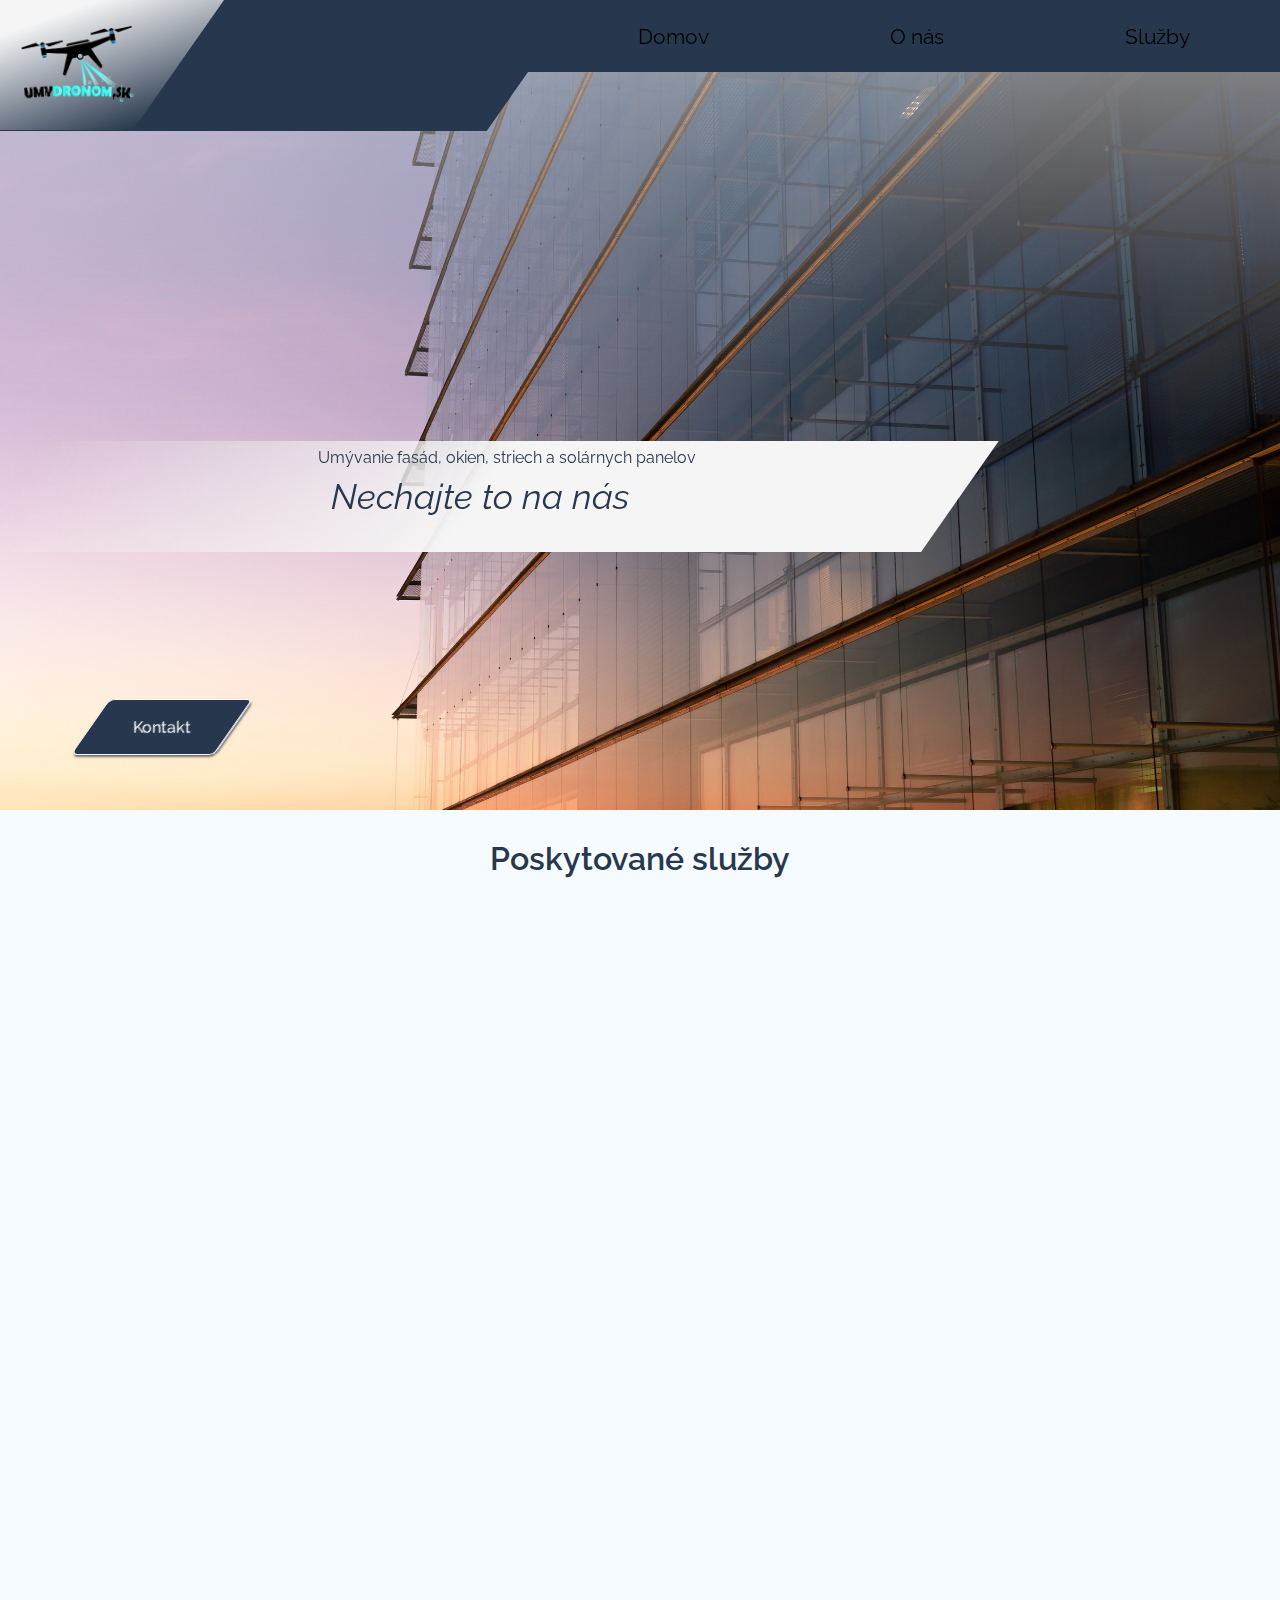
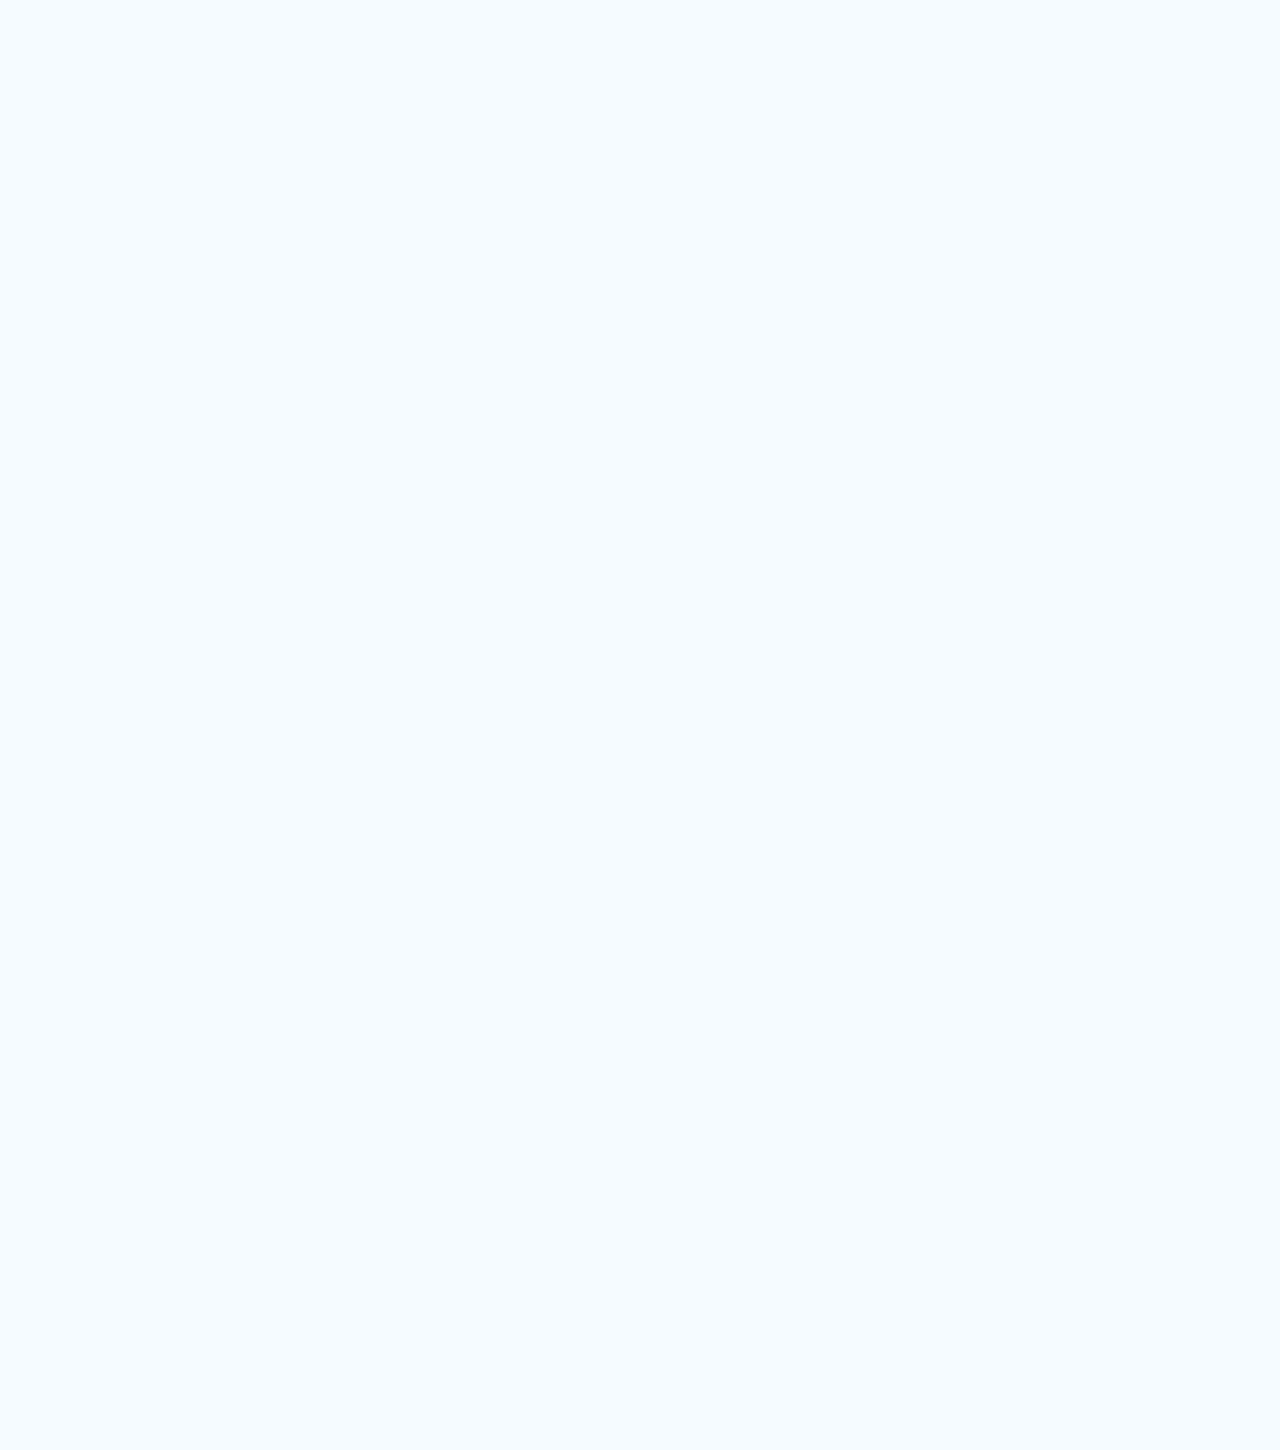
==== commit 425e0271: "Typos correction" ====
--- a/index.html
+++ b/index.html
@@ -218,8 +218,8 @@
                     Doteraz bolo čistenie výškových okien a fasád vykonávané len
                     profesionálnymi upratovacími firmami, ktoré sa špecializujú
                     na zlaňovanie, skylifty a pre menšie budovy majú
-                    implementované drahé lešenia alebo používajú výložníky alebo
-                    iné zdvíhacie zariadenia.
+                    implementované drahé lešenia, používajú výložníky alebo iné
+                    zdvíhacie zariadenia.
 
                     <br />
                     <br />
@@ -280,9 +280,9 @@
 
                     Naša spoločnosť má mnoho spôsobov, ako môžeme túto službu
                     poskytovať priamo a nepriamo. Či už ste priamy klient, ktorý
-                    hľadá jednorazovú službu, stavebná spoločnosť, ktorá hľadá
+                    hľadá jednorázovú službu, stavebná spoločnosť, ktorá hľadá
                     dlhodobejšie zmluvy na dobu určitú, developer a vlastník
-                    budovy, ktorí chcú znížiť náklady, alebo ste len zvedaví a
+                    budovy, ktorý chce znížiť náklady, alebo ste len zvedavý a
                     chcete túto technológiu preskúmať, aby ste zistili, ako ju
                     možno zlepšiť.Kontaktujte nás a veľmi radi pomôžeme nájsť
                     najlepšie nákladovo efektívne a bezpečnejšie riešenie vašich
@@ -314,8 +314,8 @@
                                 width="512"
                                 height="512"
                             />
-                            <a href="mailto: umydronom@gmail.com"
-                                >Email: umydronom@gmail.com</a
+                            <a href="mailto: info@umydronom.sk"
+                                >Email: info@umydronom.sk</a
                             >
                         </div>
                     </div>
@@ -327,7 +327,7 @@
 
                         <form
                             class="form"
-                            action="https://data.endpoint.space/clri4epht003208jnf3clt6vj"
+                            action="https://getform.io/f/806b34ea-7ee9-4b31-b233-3088ab2a2980"
                             method="POST"
                         >
                             <div class="form__box">
@@ -345,11 +345,11 @@
                                     required
                                 />
 
-                                <input
+                                <!-- <input
                                     type="hidden"
                                     name="_next"
                                     value="https://www.umydronom.sk/thankyou.html"
-                                />
+                                /> -->
                             </div>
 
                             <div class="form__box">
@@ -405,7 +405,9 @@
 
                 <div class="footer__nav">
                     <p class="footer__title">Follow us</p>
-                    <a href="www.instagram.com">
+                    <a
+                        href="https://www.instagram.com/umydronom?igsh=MXAyNDRvZjA4YmVkbg=="
+                    >
                         <img
                             src="./Icons/instagram-icon_512x512.png"
                             alt="Instagram icon"
@@ -414,7 +416,9 @@
                             class="footer__icon"
                         />
                     </a>
-                    <a href="www.facebook.com">
+                    <a
+                        href="https://www.facebook.com/profile.php?id=61555846472928"
+                    >
                         <img
                             src="./Icons/facebook-icon_512x512.png"
                             alt="Facebook icon"
@@ -429,7 +433,7 @@
             <div class="horizontal-breakup-line"></div>
 
             <div class="footer__copyright">
-                <p>Umydronom.sk 2024</p>
+                <p>Umydronom.sk <span id="current-year"></span></p>
             </div>
         </footer>
     </body>
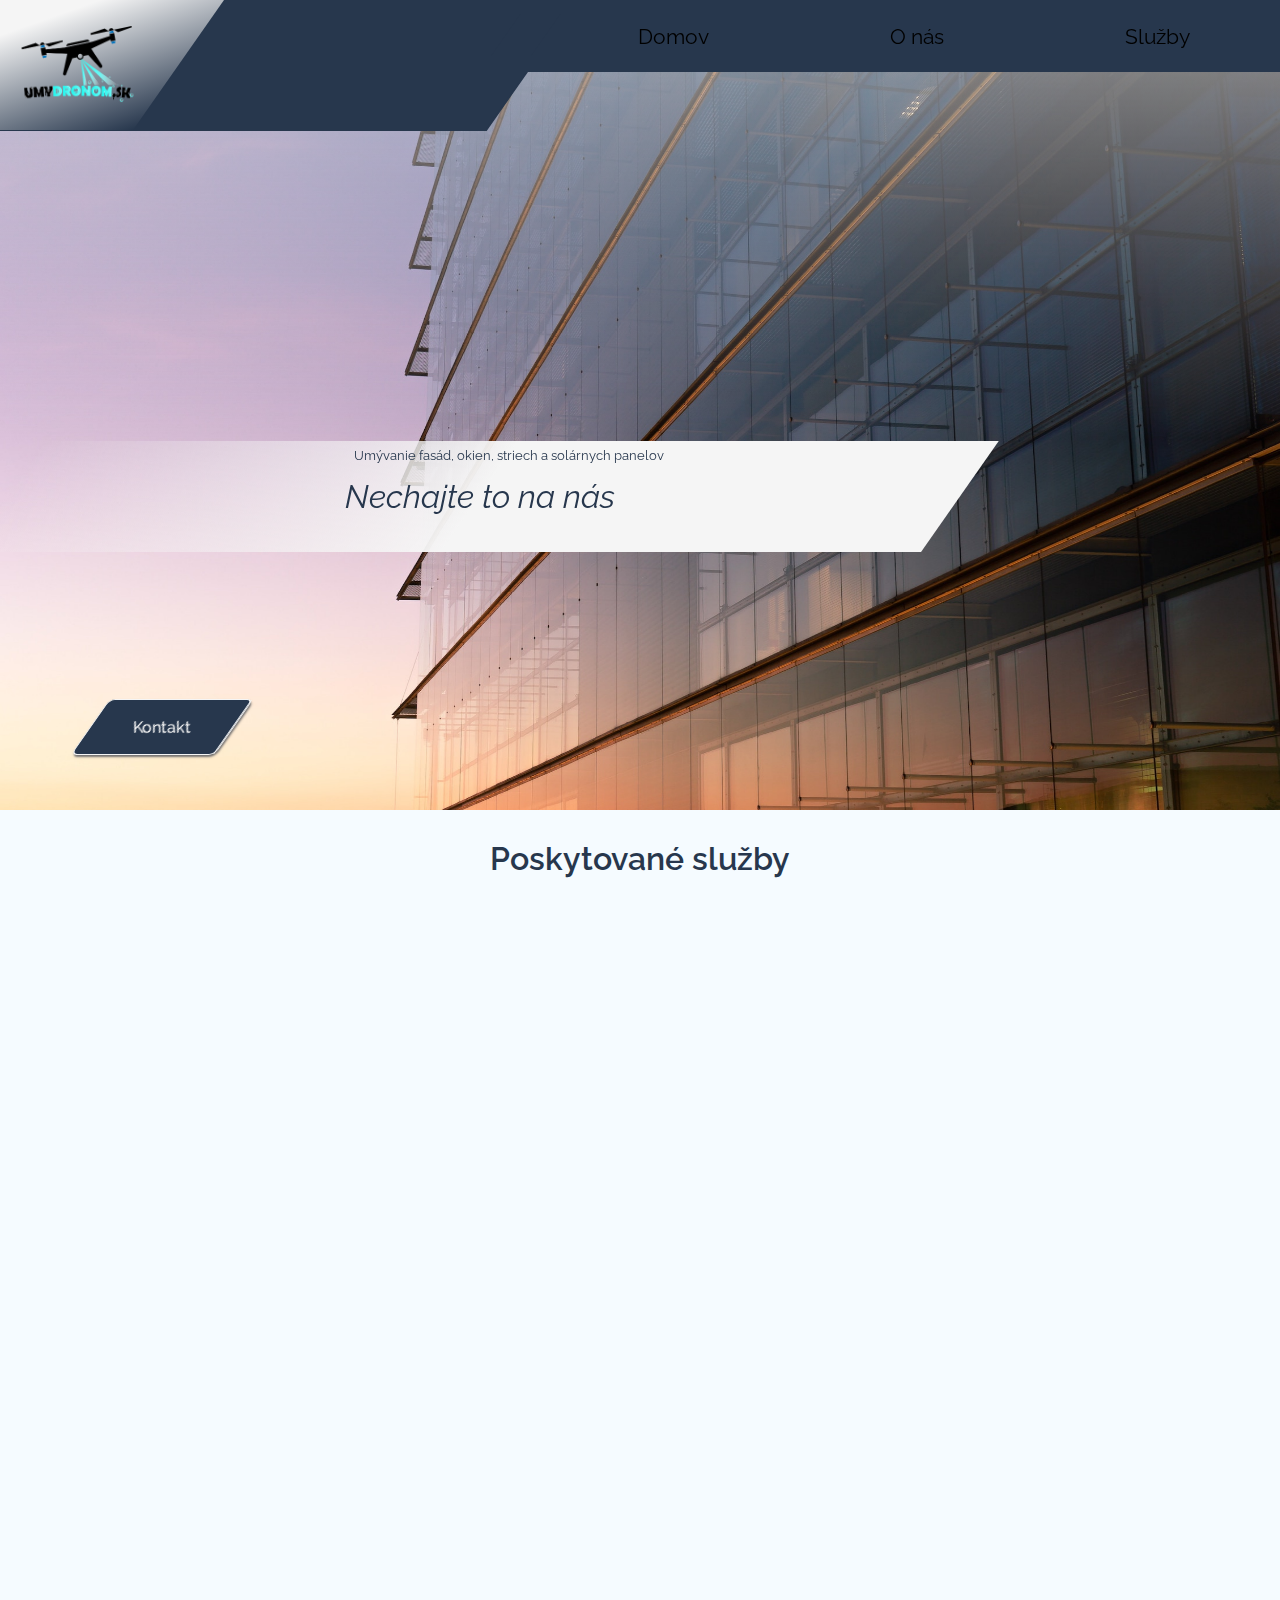
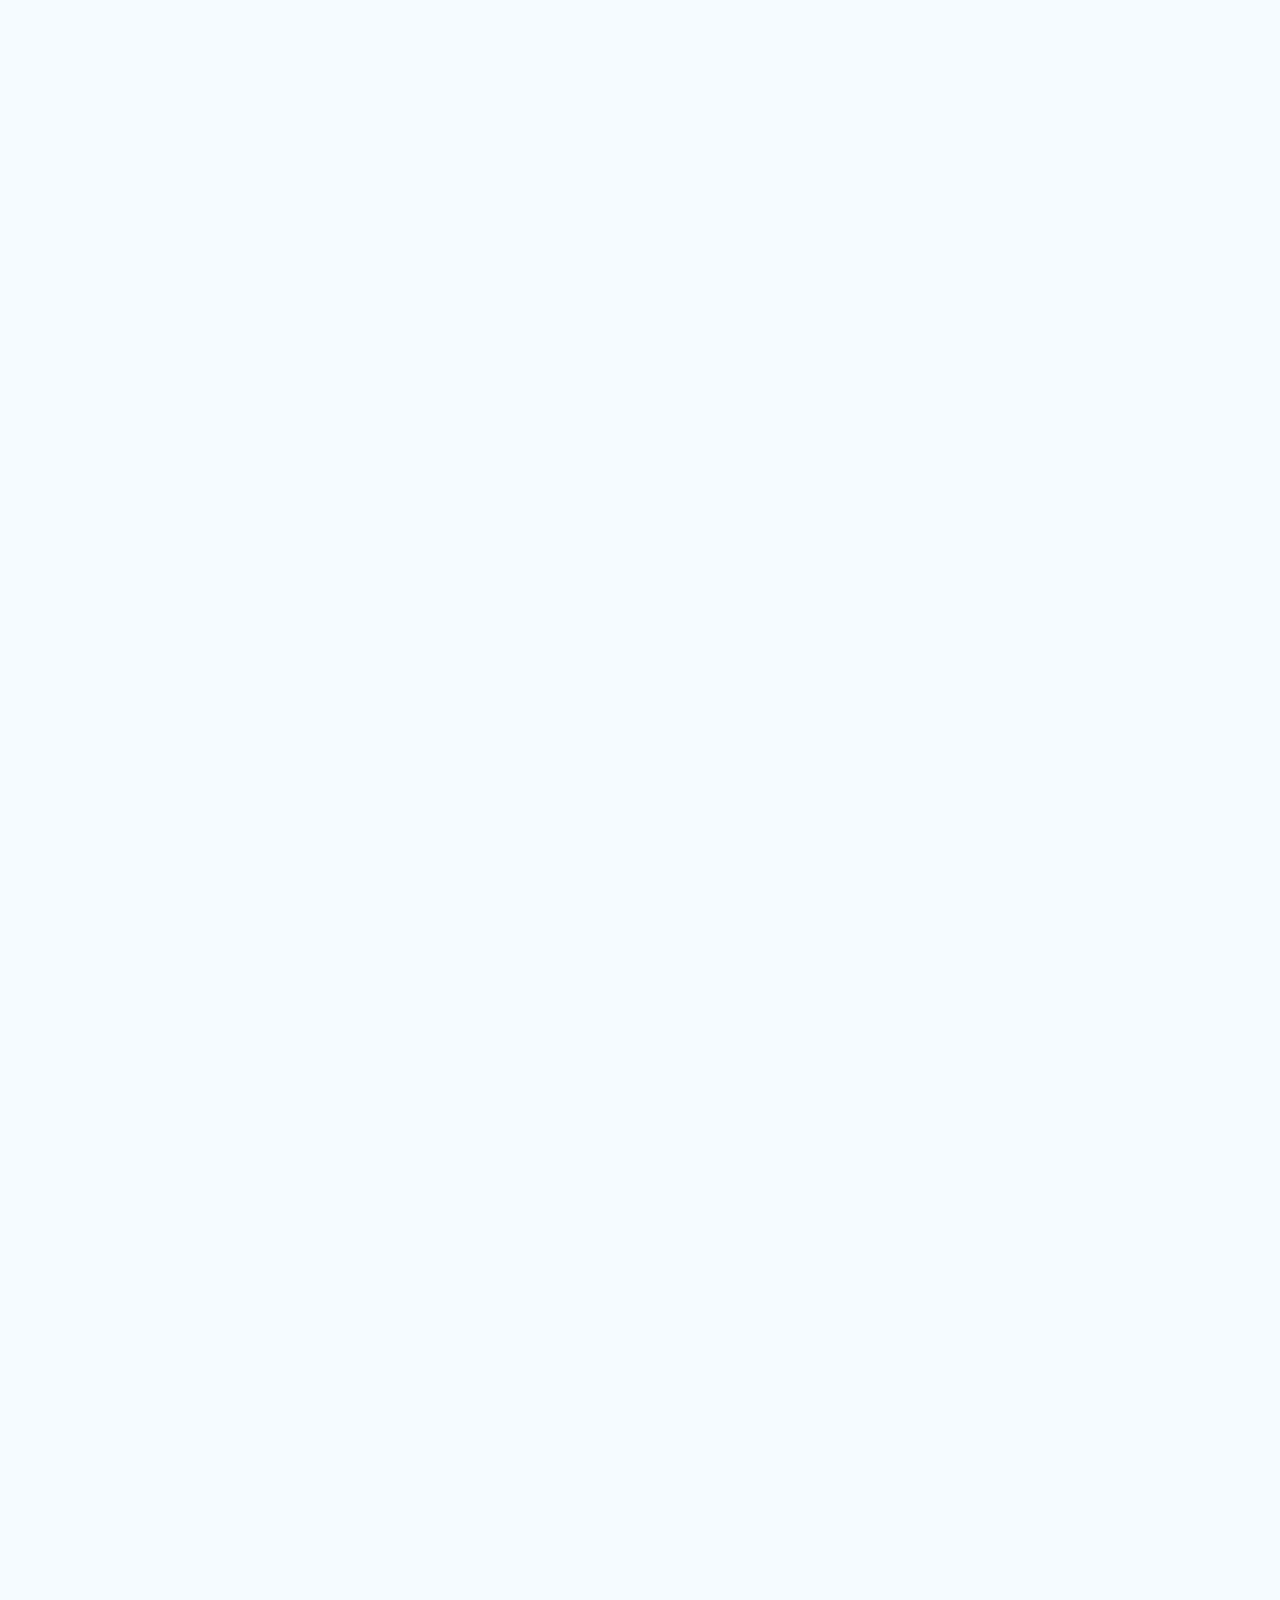
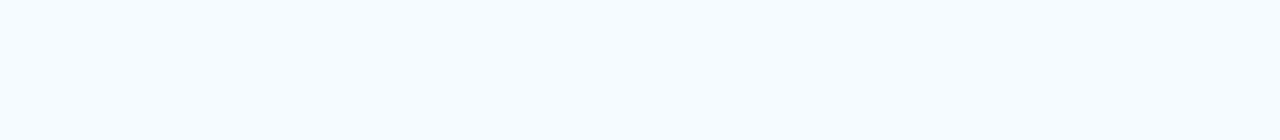
==== commit 02054f70: "Company info update" ====
--- a/index.html
+++ b/index.html
@@ -432,6 +432,29 @@
 
             <div class="horizontal-breakup-line"></div>
 
+            <div class="footer__box">
+                <div class="footer__company-info">
+                    <p class="highlight">Informácie</p>
+                    <p>IČO:53885139</p>
+                    <p>DIČ:2121519235</p>
+                    <p>IČdph:SK2121519235</p>
+                </div>
+
+                <div class="footer__company-info">
+                    <p class="highlight">Sídlo</p>
+                    <p>A&J Company s.r.o.</p>
+                    <p>Vysokoškolákov 33/B</p>
+                    <p>01008 Žilina</p>
+                </div>
+
+                <div class="footer__company-info">
+                    <p class="highlight">Posobnosť</p>
+                    <p>Slovensko</p>
+                </div>
+            </div>
+
+            <div class="horizontal-breakup-line"></div>
+
             <div class="footer__copyright">
                 <p>Umydronom.sk <span id="current-year"></span></p>
             </div>
--- a/styles/shared.prod.css
+++ b/styles/shared.prod.css
@@ -2,7 +2,7 @@
 * Prefixed by https://autoprefixer.github.io
 * PostCSS: v8.4.14,
 * Autoprefixer: v10.4.7
-* Browsers: last 4 version 
+* Browsers: last 4 version
 */
 
 /* Raleway font */
@@ -81,23 +81,6 @@
     /* color: rgb(52, 46, 46) !important; */
     /* font-weight: 500; */
     border-bottom: 1px solid var(--BG-DK-COLOUR);
-}
-
-.flex-box {
-    width: 100%;
-    display: -webkit-box;
-    display: -ms-flexbox;
-    display: flex;
-    -ms-flex-wrap: wrap;
-    flex-wrap: wrap;
-    -ms-flex-pack: distribute;
-    justify-content: space-around;
-    -webkit-box-align: center;
-    -ms-flex-align: center;
-    align-items: center;
-    padding: var(--PS-L) 0;
-    background-color: var(--BG-BLUE-BT-COLOUR);
-    font-size: var(--FS-XM);
 }
 
 .welcome-container {
@@ -190,15 +173,13 @@
         0.9vw + 0.65rem,
         1.313rem
     ); /* Font size */ /*mp(1rem, 0.9vw + 0.6rem, 1.313rem);*/
-    --FS-XL: 2.2rem;
     --FS-L: 2rem;
-    --FS-MM: 1.4rem;
     --FS-M: 1.2rem;
     --FS-XM: 1rem;
     --FS-XXM: 0.8rem;
-    --FS-XXXM: 0.7rem;
 
     /* MARGINS */
+    --MS-S: 0.5rem;
     --MS-M: 1rem;
     --MS-XM: 1.5rem;
     --MS-L: 2rem;
--- a/styles/main.prod.css
+++ b/styles/main.prod.css
@@ -79,7 +79,6 @@
     -ms-transform: skew(var(--SKEW-ANGLE-NEGATIVE));
     transform: skew(var(--SKEW-ANGLE-NEGATIVE));
 }
-
 .hero__slogan span {
     position: absolute;
     width: 100%;
@@ -95,7 +94,7 @@
     -webkit-transform: skew(var(--SKEW-ANGLE-POSITIVE));
     -ms-transform: skew(var(--SKEW-ANGLE-POSITIVE));
     transform: skew(var(--SKEW-ANGLE-POSITIVE));
-    font-size: var(--FS-MM);
+    font-size: var(--FS-M);
     font-style: italic;
 }
 
@@ -184,12 +183,8 @@
         width: 75%;
     }
 
-    .hero__slogan span {
-        font-size: var(--FS-XM);
-    }
-
     .hero__slogan p {
-        font-size: var(--FS-XL);
+        font-size: var(--FS-L);
     }
 
     .button--hero {
@@ -219,10 +214,6 @@
         top: 38%;
     }
 
-    .hero__slogan span {
-        font-size: var(--FS-XXM);
-    }
-
     .button--hero {
         top: 75%;
     }
@@ -430,11 +421,11 @@
 @media (min-width: 40rem) {
     .drone-washing__description {
         width: 75%;
-        font-size: var(--FS-XM);
+        font-size: var(--FS-M);
     }
 
     .drone-washing-advantages ul {
-        font-size: var(--FS-XM);
+        font-size: var(--FS-M);
     }
 }
 /* || CONTACT SECTION */
@@ -592,7 +583,7 @@
 
     .contact__intro {
         width: 75%;
-        font-size: var(--FS-XM);
+        font-size: var(--FS-M);
     }
 }
 
@@ -730,7 +721,7 @@
     display: -ms-flexbox;
     display: flex;
     background-color: var(--BG-BLUE-BT-COLOUR);
-    margin: var(--MS-L) 0;
+    margin: var(--MS-XM) 0;
 }
 
 .footer__logo-container {
@@ -740,7 +731,6 @@
     -webkit-box-pack: center;
     -ms-flex-pack: center;
     justify-content: center;
-    /* margin: 1.5rem 0; */
 }
 
 .footer__nav {
@@ -758,7 +748,7 @@
 }
 
 .footer__nav a {
-    margin: 0.5rem 0;
+    margin: var(--MS-S) 0;
 }
 
 .footer__logo {
@@ -791,8 +781,33 @@
     justify-content: center;
 }
 
+.footer__company-info {
+    margin: var(--MS-M) 0 var(--MS-S) 0;
+    display: -webkit-box;
+    display: -ms-flexbox;
+    display: flex;
+    -webkit-box-orient: vertical;
+    -webkit-box-direction: normal;
+    -ms-flex-direction: column;
+    flex-direction: column;
+    -webkit-box-align: center;
+    -ms-flex-align: center;
+    align-items: center;
+    justify-items: center;
+}
+
+.footer__company-info p {
+    margin: var(--MS-S) 0;
+}
+
+.highlight {
+    font-weight: bold;
+    font-size: var(--FS-XM);
+}
+
 @media (min-width: 40rem) {
     .footer__box {
+        width: 100%;
         -webkit-box-orient: horizontal;
         -webkit-box-direction: normal;
         -ms-flex-direction: row;
@@ -800,11 +815,22 @@
     }
 
     .footer__logo-container {
+        width: 30%;
         margin: var(--MS-XM) 0;
     }
 
     .footer__nav {
+        width: 30%;
         margin: var(--MS-M) 0;
+    }
+
+    .footer__company-info {
+        width: 30%;
+        margin: var(--MS-M) 0;
+    }
+
+    .highlight {
+        font-size: var(--FS-M);
     }
 }
 
@@ -1072,7 +1098,7 @@
 
 .add-comment__box {
     width: 100%;
-    padding: var(--PS-XXL);
+    padding-bottom: var(--PS-XXL);
     display: -webkit-box;
     display: -ms-flexbox;
     display: flex;
@@ -1106,11 +1132,9 @@
     .au-reviews__box {
         -webkit-box-align: start;
         -ms-flex-align: start;
-        /* align-items: flex-start; initial */
-        align-items: center;
+        align-items: flex-start;
         -webkit-box-pack: start;
         -ms-flex-pack: start;
-        /* justify-content: flex-start;  */
         justify-content: flex-start;
     }
 
